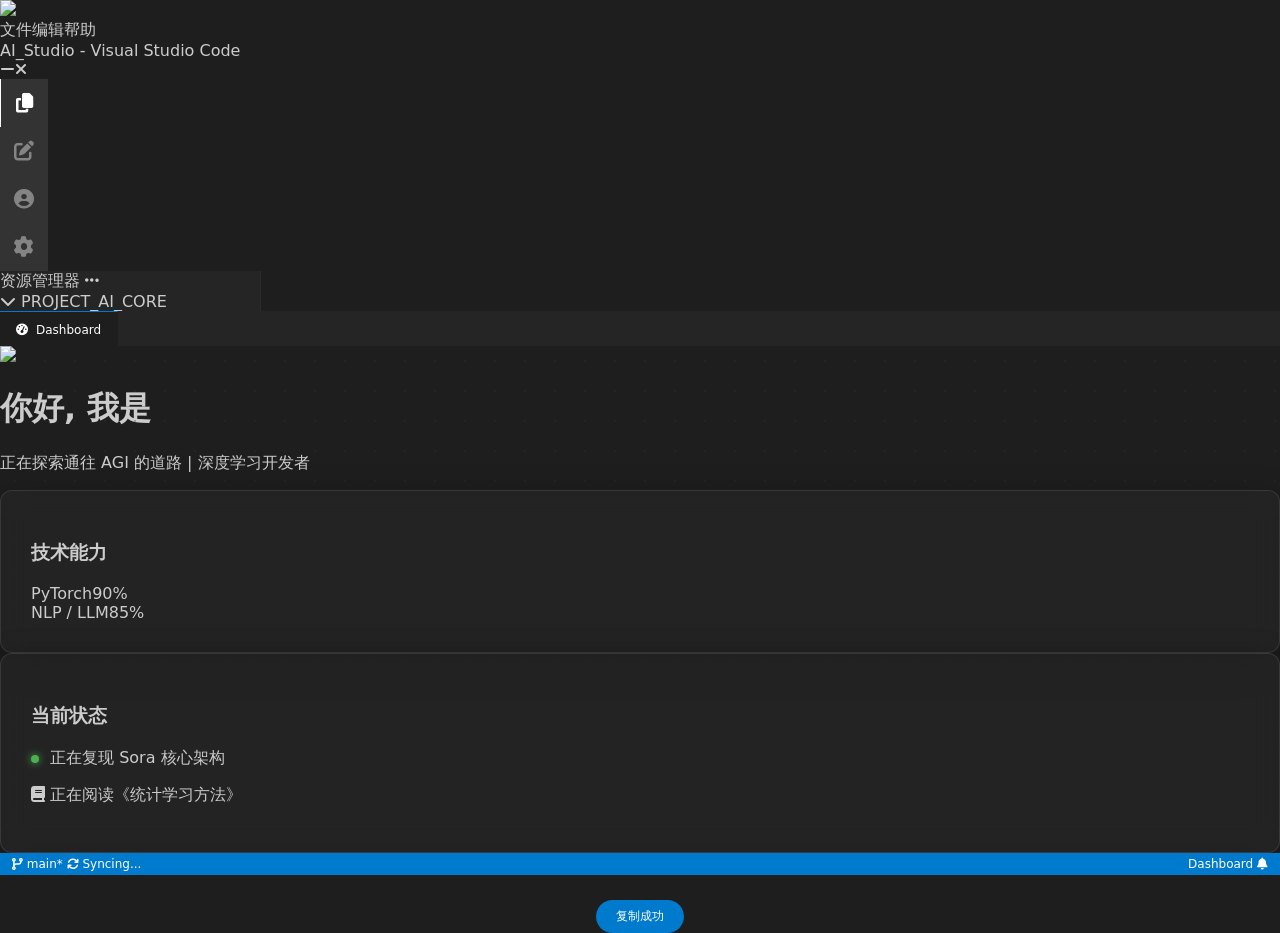
==== index.html @ 3817fd71 "fix: pin marked@4.3.0 + add .nojekyll, resolve e.replace error" ====
﻿<!DOCTYPE html>
<html lang="zh-CN">

<head>
    <meta charset="UTF-8">
    <meta name="viewport" content="width=device-width, initial-scale=1.0">
    <title>Visual Studio Code - AI Portfolio</title>
    <script src="https://cdn.tailwindcss.com"></script>
    <link rel="stylesheet" href="https://cdnjs.cloudflare.com/ajax/libs/font-awesome/6.4.0/css/all.min.css">
    <style>
        :root {
            --vscode-bg: #1e1e1e;
            --vscode-sidebar: #252526;
            --vscode-activitybar: #333333;
            --vscode-accent: #007acc;
            --vscode-text: #cccccc;
            --vscode-border: #2b2b2b;
            --card-bg: rgba(37, 37, 38, 0.7);
        }

        body {
            background-color: var(--vscode-bg);
            color: var(--vscode-text);
            font-family: 'Segoe UI', system-ui, -apple-system, sans-serif;
            height: 100vh;
            margin: 0;
            overflow: hidden;
            display: flex;
            flex-direction: column;
            user-select: none;
        }

        /* 背景装饰 */
        .bg-grid {
            position: absolute;
            inset: 0;
            background-image: radial-gradient(#333 1px, transparent 1px);
            background-size: 30px 30px;
            opacity: 0.3;
            pointer-events: none;
        }

        /* 活动栏 */
        .activity-bar {
            background-color: var(--vscode-activitybar);
            width: 48px;
            display: flex;
            flex-direction: column;
            align-items: center;
            z-index: 50;
        }

        .activity-icon {
            font-size: 20px;
            color: rgba(255, 255, 255, 0.4);
            cursor: pointer;
            transition: all 0.2s;
            width: 100%;
            height: 48px;
            display: flex;
            align-items: center;
            justify-content: center;
        }

        .activity-icon:hover {
            color: rgba(255, 255, 255, 0.9);
        }

        .activity-icon.active {
            color: white;
            border-left: 2px solid white;
        }

        /* 侧边栏 */
        .sidebar {
            background-color: var(--vscode-sidebar);
            width: 260px;
            display: flex;
            flex-direction: column;
            border-right: 1px solid var(--vscode-border);
            z-index: 40;
        }

        .sidebar-item {
            padding: 4px 12px;
            display: flex;
            align-items: center;
            gap: 6px;
            cursor: pointer;
            font-size: 13px;
            color: #cccccc;
        }

        .sidebar-item:hover {
            background-color: #2a2d2e;
        }

        /* 编辑器 */
        .editor-container {
            flex: 1;
            display: flex;
            flex-direction: column;
            background-color: var(--vscode-bg);
            position: relative;
        }

        .tab-bar {
            background-color: var(--vscode-sidebar);
            height: 35px;
            display: flex;
        }

        .tab {
            background-color: #2d2d2d;
            padding: 0 16px;
            display: flex;
            align-items: center;
            gap: 8px;
            font-size: 12px;
            border-right: 1px solid #1e1e1e;
            cursor: pointer;
            color: #969696;
            height: 100%;
        }

        .tab.active {
            background-color: var(--vscode-bg);
            color: white;
            border-top: 1px solid var(--vscode-accent);
        }

        .view-content {
            flex: 1;
            overflow-y: auto;
            display: none;
            position: relative;
        }

        .view-content.active {
            display: block;
        }

        /* 高级名片卡片样式 */
        .glass-card {
            background: var(--card-bg);
            backdrop-filter: blur(12px);
            border: 1px solid rgba(255, 255, 255, 0.1);
            border-radius: 12px;
            padding: 30px;
            box-shadow: 0 8px 32px rgba(0, 0, 0, 0.3);
            transition: transform 0.3s cubic-bezier(0.34, 1.56, 0.64, 1);
        }

        .social-tile {
            background: rgba(255, 255, 255, 0.03);
            border: 1px solid rgba(255, 255, 255, 0.05);
            border-radius: 10px;
            padding: 20px;
            display: flex;
            flex-direction: column;
            gap: 12px;
            transition: all 0.3s;
            cursor: pointer;
            position: relative;
            overflow: hidden;
        }

        .social-tile:hover {
            background: rgba(255, 255, 255, 0.07);
            border-color: var(--vscode-accent);
            transform: translateY(-5px);
            box-shadow: 0 10px 20px rgba(0, 0, 0, 0.2);
        }

        .social-tile::after {
            content: "";
            position: absolute;
            top: 0;
            left: -100%;
            width: 100%;
            height: 100%;
            background: linear-gradient(90deg, transparent, rgba(255, 255, 255, 0.05), transparent);
            transition: 0.5s;
        }

        .social-tile:hover::after {
            left: 100%;
        }

        /* 状态指示器 */
        .status-dot {
            width: 8px;
            height: 8px;
            background: #4caf50;
            border-radius: 50%;
            display: inline-block;
            box-shadow: 0 0 8px #4caf50;
            margin-right: 6px;
        }

        /* 成功提示 */
        .copy-toast {
            position: absolute;
            bottom: 20px;
            left: 50%;
            transform: translateX(-50%) translateY(100px);
            background: var(--vscode-accent);
            color: white;
            padding: 8px 20px;
            border-radius: 20px;
            font-size: 12px;
            transition: transform 0.3s cubic-bezier(0.18, 0.89, 0.32, 1.28);
            z-index: 1000;
        }

        .copy-toast.show {
            transform: translateX(-50%) translateY(0);
        }

        /* 代码行号 */
        .line {
            display: flex;
            line-height: 1.6;
            font-family: 'Consolas', monospace;
            font-size: 14px;
        }

        .line-num {
            color: #858585;
            min-width: 40px;
            text-align: right;
            margin-right: 20px;
        }

        .status-bar {
            background-color: var(--vscode-accent);
            height: 22px;
            display: flex;
            justify-content: space-between;
            align-items: center;
            padding: 0 12px;
            font-size: 12px;
            color: white;
        }

        /* Markdown 样式 */
        .markdown-body {
            color: var(--vscode-text);
            font-family: -apple-system, BlinkMacSystemFont, "Segoe UI", Helvetica, Arial, sans-serif, "Apple Color Emoji", "Segoe UI Emoji";
            line-height: 1.6;
            font-size: 15px;
            padding-bottom: 50px;
        }

        .markdown-body h1 {
            font-size: 2em;
            font-weight: 600;
            color: #fff;
            margin-bottom: 24px;
            border-bottom: 1px solid #333;
            padding-bottom: 10px;
        }

        .markdown-body h2 {
            font-size: 1.5em;
            font-weight: 500;
            color: #fff;
            margin-top: 30px;
            margin-bottom: 16px;
            border-bottom: 1px solid #333;
            padding-bottom: 6px;
        }

        .markdown-body h3 {
            font-size: 1.25em;
            font-weight: 500;
            color: #fff;
            margin-top: 24px;
            margin-bottom: 16px;
        }

        .markdown-body p {
            margin-top: 0;
            margin-bottom: 16px;
        }

        .markdown-body a {
            color: #3794ff;
            text-decoration: none;
        }

        .markdown-body a:hover {
            text-decoration: underline;
        }

        .markdown-body pre {
            background-color: #1e1e1e !important;
            border: 1px solid #333;
            border-radius: 6px;
            padding: 16px;
            overflow: auto;
            margin-bottom: 16px;
        }

        .markdown-body code {
            font-family: 'Consolas', 'Courier New', monospace;
            font-size: 90%;
            background: rgba(255, 255, 255, 0.1);
            padding: 2px 5px;
            border-radius: 4px;
            color: #dcdcaa;
        }

        .markdown-body pre code {
            background: transparent;
            padding: 0;
            color: inherit;
        }

        .markdown-body blockquote {
            border-left: 4px solid var(--vscode-accent);
            padding: 0 1em;
            color: #8b949e;
            margin: 0 0 16px 0;
        }

        .markdown-body ul,
        .markdown-body ol {
            padding-left: 2em;
            margin-bottom: 16px;
        }

        .markdown-body li+li {
            margin-top: 4px;
        }

        .markdown-body img {
            max-width: 100%;
            box-sizing: border-box;
            border-radius: 6px;
            border: 1px solid #333;
        }

        .markdown-body hr {
            height: 1px;
            border: none;
            background-color: #333;
            margin: 24px 0;
        }

        /* 文章视图专属布局 */
        #view-article.active {
            display: flex;
            flex-direction: column;
            overflow: hidden;
        }

        .article-scroll-area {
            flex: 1;
            overflow-y: auto;
        }

        /* 面包屑导航栏 */
        .article-breadcrumb {
            background-color: var(--vscode-bg);
            border-bottom: 1px solid var(--vscode-border);
            padding: 5px 20px;
            font-size: 12px;
            color: #888;
            font-family: 'Consolas', monospace;
            display: flex;
            align-items: center;
            gap: 6px;
            flex-shrink: 0;
            flex-wrap: wrap;
        }

        .bc-dim {
            color: #555;
        }

        .bc-sep {
            color: #444;
        }

        .bc-file {
            color: #cccccc;
        }

        .bc-tags {
            display: flex;
            gap: 5px;
            margin-left: auto;
        }

        .bc-tag {
            background: rgba(0, 122, 204, 0.2);
            color: #5ba9e0;
            border: 1px solid rgba(0, 122, 204, 0.35);
            padding: 1px 7px;
            border-radius: 20px;
            font-size: 11px;
        }

        /* 博客侧边栏文章条目 */
        .blog-item {
            padding: 8px 12px 8px 16px;
            cursor: pointer;
            border-left: 2px solid transparent;
            transition: background 0.15s, border-color 0.15s;
        }

        .blog-item:hover {
            background-color: #2a2d2e;
        }

        .blog-item.active {
            background-color: rgba(0, 122, 204, 0.12);
            border-left-color: var(--vscode-accent);
        }

        .blog-item-inner {
            display: flex;
            align-items: flex-start;
            gap: 8px;
        }

        .blog-item-info {
            display: flex;
            flex-direction: column;
            gap: 3px;
            min-width: 0;
        }

        .blog-item-name {
            font-size: 13px;
            color: #cccccc;
            white-space: nowrap;
            overflow: hidden;
            text-overflow: ellipsis;
        }

        .blog-item.active .blog-item-name {
            color: #fff;
        }

        .blog-item-date {
            font-size: 11px;
            color: #555;
            font-family: 'Consolas', monospace;
        }

        /* 加载动效 */
        .article-loading {
            display: flex;
            align-items: center;
            justify-content: center;
            height: 60vh;
        }

        .loading-terminal {
            font-family: 'Consolas', monospace;
            font-size: 14px;
            color: #6a9955;
        }

        .loading-caret {
            color: var(--vscode-accent);
            margin-right: 8px;
        }

        .loading-cursor {
            display: inline-block;
            animation: blink 1s step-end infinite;
            color: var(--vscode-text);
            margin-left: 2px;
        }

        @keyframes blink {

            0%,
            100% {
                opacity: 1;
            }

            50% {
                opacity: 0;
            }
        }

        /* 错误状态 */
        .article-error {
            display: flex;
            flex-direction: column;
            align-items: center;
            justify-content: center;
            height: 60vh;
            color: #888;
            gap: 12px;
            font-family: 'Consolas', monospace;
            font-size: 13px;
        }

        /* 文章淡入动效 */
        .fade-in {
            animation: articleFadeIn 0.3s ease-out forwards;
        }

        @keyframes articleFadeIn {
            from {
                opacity: 0;
                transform: translateY(10px);
            }

            to {
                opacity: 1;
                transform: translateY(0);
            }
        }

        /* 侧边栏文章数量徽章 */
        .sidebar-badge {
            background: rgba(0, 122, 204, 0.5);
            color: #fff;
            font-size: 10px;
            padding: 1px 6px;
            border-radius: 10px;
            margin-left: auto;
        }

        /* markdown 表格样式 */
        .markdown-body table {
            border-collapse: collapse;
            width: 100%;
            margin-bottom: 16px;
        }

        .markdown-body th,
        .markdown-body td {
            border: 1px solid #383838;
            padding: 8px 12px;
            text-align: left;
        }

        .markdown-body th {
            background-color: #2d2d2d;
            color: #fff;
            font-weight: 500;
        }

        .markdown-body tr:nth-child(even) td {
            background-color: rgba(255, 255, 255, 0.02);
        }
    </style>
    <!-- 引入 Markdown 解析器和代码高亮 -->
    <script src="https://cdn.jsdelivr.net/npm/marked@4.3.0/marked.min.js"></script>
    <link rel="stylesheet" href="https://cdnjs.cloudflare.com/ajax/libs/highlight.js/11.8.0/styles/vs2015.min.css">
    <script src="https://cdnjs.cloudflare.com/ajax/libs/highlight.js/11.8.0/highlight.min.js"></script>

</head>

<body>

    <!-- 标题栏 -->
    <div class="h-8 bg-[#3c3c3c] flex justify-between items-center px-4 text-xs border-b border-[#2b2b2b] z-50">
        <div class="flex gap-4 items-center">
            <img src="https://upload.wikimedia.org/wikipedia/commons/9/9a/Visual_Studio_Code_1.35_icon.svg"
                class="w-4 h-4">
            <div class="flex gap-3 opacity-80">
                <span>文件</span><span>编辑</span><span>帮助</span>
            </div>
        </div>
        <div class="opacity-40">AI_Studio - Visual Studio Code</div>
        <div class="flex gap-4 opacity-70"><i class="fas fa-minus"></i><i class="fas fa-times"></i></div>
    </div>

    <div class="flex flex-1 overflow-hidden">
        <!-- 活动栏 -->
        <div class="activity-bar">
            <div onclick="switchModule('home')" id="btn-home" class="activity-icon active"><i class="fas fa-copy"></i>
            </div>
            <div onclick="switchModule('blog')" id="btn-blog" class="activity-icon"><i class="fas fa-edit"></i></div>
            <div class="mt-auto">
                <div onclick="switchModule('contact')" id="btn-contact" class="activity-icon"><i
                        class="fas fa-user-circle"></i></div>
                <div class="activity-icon opacity-30"><i class="fas fa-cog"></i></div>
            </div>
        </div>

        <!-- 侧边栏 -->
        <div class="sidebar">
            <div class="p-3 text-[11px] font-bold uppercase opacity-50 flex justify-between">
                <span id="sidebar-title">资源管理器</span>
                <i class="fas fa-ellipsis-h"></i>
            </div>
            <div class="px-2 py-1 flex items-center gap-1 bg-white/5 text-[11px] font-bold">
                <i class="fas fa-chevron-down text-[10px]"></i>
                <span id="project-name">PROJECT_AI_CORE</span>
            </div>
            <div id="sidebar-content" class="flex-1 overflow-y-auto pt-1"></div>
        </div>

        <!-- 编辑器区域 -->
        <div class="editor-container">
            <div class="tab-bar" id="tabs">
                <div class="tab active" id="current-tab">
                    <i class="fas fa-tachometer-alt text-blue-400"></i>
                    <span id="tab-name">Dashboard</span>
                </div>
            </div>

            <!-- 1. 仪表盘 -->
            <div id="view-dashboard" class="view-content active p-16">
                <div class="bg-grid"></div>
                <div class="max-w-4xl mx-auto relative">
                    <div class="flex items-center gap-8 mb-12">
                        <img src="https://api.dicebear.com/7.x/adventurer/svg?seed=Felix"
                            class="w-32 h-32 rounded-full border-2 border-white/10 p-1">
                        <div>
                            <h1 class="text-4xl font-bold text-white">你好, 我是 <span class="text-blue-500"
                                    id="typewriter"></span></h1>
                            <p class="text-gray-400 mt-2">正在探索通往 AGI 的道路 | 深度学习开发者</p>
                        </div>
                    </div>
                    <div class="grid grid-cols-2 gap-6">
                        <div class="glass-card">
                            <h3 class="text-xs font-bold opacity-50 uppercase mb-4">技术能力</h3>
                            <div class="space-y-4">
                                <div>
                                    <div class="flex justify-between text-xs mb-1"><span>PyTorch</span><span>90%</span>
                                    </div>
                                    <div class="h-1 bg-white/5">
                                        <div class="h-full bg-blue-500" style="width: 90%"></div>
                                    </div>
                                </div>
                                <div>
                                    <div class="flex justify-between text-xs mb-1"><span>NLP /
                                            LLM</span><span>85%</span></div>
                                    <div class="h-1 bg-white/5">
                                        <div class="h-full bg-blue-500" style="width: 85%"></div>
                                    </div>
                                </div>
                            </div>
                        </div>
                        <div class="glass-card">
                            <h3 class="text-xs font-bold opacity-50 uppercase mb-4">当前状态</h3>
                            <div class="text-sm space-y-2 text-gray-300">
                                <p><span class="status-dot"></span> 正在复现 Sora 核心架构</p>
                                <p><i class="fas fa-book mr-2"></i> 正在阅读《统计学习方法》</p>
                            </div>
                        </div>
                    </div>
                </div>
            </div>

            <!-- 2. 高级联系人名片渲染 -->
            <div id="view-contact" class="view-content p-12">
                <div class="bg-grid"></div>
                <div class="max-w-4xl mx-auto relative">
                    <div class="flex justify-between items-end mb-10">
                        <div>
                            <h2 class="text-3xl font-bold text-white mb-2">Connect with Me</h2>
                            <p class="text-gray-500 font-mono text-sm">Location: <span class="text-blue-400">Beijing,
                                    China</span> | UTC+8</p>
                        </div>
                        <div class="text-right font-mono text-xs opacity-40">
                            Version: 2.0.4-stable<br>
                            Last Updated: 2024-Q3
                        </div>
                    </div>

                    <div class="grid grid-cols-1 md:grid-cols-2 gap-4">
                        <!-- GitHub -->
                        <div class="social-tile" onclick="window.open('https://github.com')">
                            <div class="flex justify-between items-start">
                                <i class="fab fa-github text-3xl"></i>
                                <span class="text-[10px] bg-white/10 px-2 py-0.5 rounded uppercase">Public</span>
                            </div>
                            <div>
                                <div class="text-white font-bold">GitHub Repository</div>
                                <div class="text-gray-500 text-xs">查看我的开源项目与代码提交</div>
                            </div>
                        </div>

                        <!-- WeChat -->
                        <div class="social-tile" onclick="copyToClipboard('AI_Student_01', '微信 ID 已复制')">
                            <div class="flex justify-between items-start">
                                <i class="fab fa-weixin text-3xl text-green-500"></i>
                                <span
                                    class="text-[10px] bg-green-500/20 text-green-400 px-2 py-0.5 rounded uppercase">Personal</span>
                            </div>
                            <div>
                                <div class="text-white font-bold">WeChat / 微信</div>
                                <div class="text-gray-500 text-xs">AI_Student_01 (点击复制)</div>
                            </div>
                        </div>

                        <!-- Email -->
                        <div class="social-tile" onclick="copyToClipboard('work@ai-lab.com', '邮件地址已复制')">
                            <div class="flex justify-between items-start">
                                <i class="fas fa-envelope text-3xl text-red-400"></i>
                                <span
                                    class="text-[10px] bg-red-500/20 text-red-400 px-2 py-0.5 rounded uppercase">Work</span>
                            </div>
                            <div>
                                <div class="text-white font-bold">Email / 电子邮件</div>
                                <div class="text-gray-500 text-xs">work@ai-lab.com (点击发送)</div>
                            </div>
                        </div>

                        <!-- X / Twitter -->
                        <div class="social-tile" onclick="window.open('https://twitter.com')">
                            <div class="flex justify-between items-start">
                                <i class="fab fa-twitter text-3xl text-blue-400"></i>
                                <span
                                    class="text-[10px] bg-blue-400/20 text-blue-400 px-2 py-0.5 rounded uppercase">Social</span>
                            </div>
                            <div>
                                <div class="text-white font-bold">X / Twitter</div>
                                <div class="text-gray-500 text-xs">关注获取最新技术动态</div>
                            </div>
                        </div>
                    </div>

                    <!-- 装饰性的状态卡片 -->
                    <div class="mt-6 glass-card border-none bg-blue-500/5 flex items-center justify-between py-4">
                        <div class="flex items-center gap-4 px-2 text-xs">
                            <span class="opacity-50">API STATUS</span>
                            <span class="text-green-400 font-bold"><i class="fas fa-circle text-[8px] mr-1"></i>
                                OPERATIONAL</span>
                        </div>
                        <div class="flex items-center gap-4 px-2 text-xs">
                            <span class="opacity-50">AVAILABILITY</span>
                            <span class="text-orange-400 font-bold">HIRING / COLLAB</span>
                        </div>
                    </div>
                </div>
            </div>

            <div id="view-code" class="view-content code-area p-8"></div>

            <!-- 文章视图：面包屑 + 滚动阅读区 -->
            <div id="view-article" class="view-content">
                <div id="article-breadcrumb" class="article-breadcrumb" style="display:none;"></div>
                <div id="article-scroll-area" class="article-scroll-area">
                    <div id="article-content" class="p-16 max-w-4xl mx-auto"></div>
                </div>
            </div>

            <!-- 复制成功提示 -->
            <div id="copy-toast" class="copy-toast">复制成功</div>
        </div>
    </div>

    <!-- 底部状态栏 -->
    <div class="status-bar">
        <div class="flex gap-4 items-center h-full">
            <span class="hover:bg-black/10 px-2 cursor-pointer h-full flex items-center gap-1"><i
                    class="fas fa-code-branch text-[10px]"></i> main*</span>
            <span class="hover:bg-black/10 px-2 h-full flex items-center gap-2"><i
                    class="fas fa-sync fa-spin text-[10px]"></i> Syncing...</span>
        </div>
        <div class="flex gap-4 items-center h-full">
            <span id="status-reading-time" class="px-2 opacity-60"></span>
            <span id="status-mode" class="px-2">Dashboard</span>
            <span class="bg-[#1f8ad2] px-3 h-full flex items-center"><i class="fas fa-bell"></i></span>
        </div>
    </div>

    <script>
        // ── Marked.js 配置：使用 custom renderer 进行代码高亮 ──────────
        const renderer = new marked.Renderer();
        renderer.code = function (code, language) {
            const lang = hljs.getLanguage(language) ? language : 'plaintext';
            const highlighted = hljs.highlight(code, { language: lang }).value;
            return `<pre><code class="hljs language-${lang}">${highlighted}</code></pre>`;
        };
        marked.setOptions({ renderer, breaks: true });

        const data = {
            home: {
                project: 'PROJECT_AI_CORE',
                files: [
                    { name: 'Dashboard', icon: 'fas fa-tachometer-alt text-blue-400', type: 'dashboard' },
                    { name: 'README.md', icon: 'fas fa-info-circle text-blue-400', type: 'code' }
                ],
                content: { readme: `1| <span style="color:#6a9955"># 项目介绍</span>\n2| \n3| <span style="color:#569cd6">const</span> <span style="color:#dcdcaa">AI_Core</span> = () => {\n4| &nbsp;&nbsp;<span style="color:#c586c0">return</span> <span style="color:#ce9178">"Powerful Engine"</span>;\n5| }` }
            },
            contact: {
                project: 'CONTACT_CENTER',
                files: [
                    { name: 'Connect_Card', icon: 'fas fa-id-card text-orange-400', type: 'contact_view' },
                    { name: 'credentials.json', icon: 'fas fa-lock text-yellow-500', type: 'code' }
                ],
                content: { 'credentials.json': `1| {\n2| &nbsp;&nbsp;<span style="color:#ce9178">"status"</span>: <span style="color:#ce9178">"active"</span>,\n3| &nbsp;&nbsp;<span style="color:#ce9178">"open_to_work"</span>: <span style="color:#569cd6">true</span>\n4| }` }
            }
        };
        const BLOG_CONFIG = {
            githubUser: 'cc703',
            githubRepo: 'cc703.github.io',
        };
        function detectGitHubInfo() {
            const host = location.hostname;
            if (!host.endsWith('.github.io')) return null;
            const user = host.replace('.github.io', '');
            const parts = location.pathname.split('/').filter(Boolean);
            const repo = parts.length > 0 ? parts[0] : `${user}.github.io`;
            return { user, repo };
        }
        function parseFrontmatter(raw) {
            const match = raw.match(/^---\s*\n([\s\S]*?)\n---\s*\n/);
            if (!match) return { meta: {}, body: raw };
            const meta = {};
            match[1].split('\n').forEach(line => {
                const colonIdx = line.indexOf(':');
                if (colonIdx === -1) return;
                const key = line.slice(0, colonIdx).trim();
                const val = line.slice(colonIdx + 1).trim();
                if (val.startsWith('[') && val.endsWith(']')) {
                    meta[key] = val.slice(1, -1).split(',').map(v => v.trim()).filter(Boolean);
                } else {
                    meta[key] = val;
                }
            });
            return { meta, body: raw.slice(match[0].length) };
        }

        // ── 模块切换入口 ─────────────────────────────────────────────────
        async function switchModule(moduleId) {
            document.querySelectorAll('.activity-icon').forEach(el => el.classList.remove('active'));
            document.getElementById(`btn-${moduleId}`).classList.add('active');
            document.getElementById('article-breadcrumb').style.display = 'none';
            document.getElementById('status-reading-time').innerText = '';

            if (moduleId === 'blog') {
                await loadBlogModule();
                return;
            }
            const mod = data[moduleId];
            if (!mod) return;
            buildSidebar(mod.files, moduleId);
            render(mod.files[0], moduleId);
        }

        // ── 博客模块主入口：自动扫描，三级降级策略 ───────────────────────
        // 优先级: GitHub Contents API → manifest.json → 错误提示
        async function loadBlogModule() {
            document.getElementById('project-name').innerText = 'MY_ARTICLES';
            showArticleLoading('正在扫描 posts/ 目录...');

            // ▶ 策略 1: GitHub Contents API 自动扫描
            const autoInfo = detectGitHubInfo();
            const cfgInfo  = (BLOG_CONFIG.githubUser && BLOG_CONFIG.githubRepo)
                ? { user: BLOG_CONFIG.githubUser, repo: BLOG_CONFIG.githubRepo }
                : null;
            const ghInfo = autoInfo || cfgInfo;

            if (ghInfo) {
                const { user, repo } = ghInfo;
                try {
                    const apiUrl = `https://api.github.com/repos/${user}/${repo}/contents/posts`;
                    const res = await fetch(apiUrl, {
                        headers: { Accept: 'application/vnd.github.v3+json' }
                    });
                    if (res.ok) {
                        const files = await res.json();
                        const mdFiles = files
                            .filter(f => f.type === 'file' && f.name.endsWith('.md'))
                            .map(f => ({
                                name: f.name,
                                path: `posts/${f.name}`,
                                download_url: f.download_url,
                                date: '…',
                                tags: []
                            }));
                        if (mdFiles.length > 0) {
                            renderBlogSidebar(mdFiles, 'GitHub API');
                            // 并行拉取所有文章的 frontmatter，渐进更新侧边栏日期
                            prefetchFrontmatters(mdFiles);
                            return;
                        }
                    }
                } catch (e) { /* 降级 */ }
            }

            // ▶ 策略 2: 本地 manifest.json（Live Server 开发时使用）
            try {
                const res = await fetch('./posts/manifest.json');
                if (!res.ok) throw new Error();
                const manifest = await res.json();
                renderBlogSidebar(manifest, 'manifest.json');
            } catch (err) {
                showArticleError(
                    `无法自动扫描文章目录。<br>
                    <small style="line-height:2">
                      ① 如需本地预览，请安装 VS Code <b>Live Server</b> 插件并点击"Open with Live Server"。<br>
                      ② 如已部署到 GitHub Pages，请在 <code>BLOG_CONFIG</code> 中填写 <code>githubUser</code> 与 <code>githubRepo</code>。
                    </small>`
                );
            }
        }

        // ── 渲染侧边栏文章列表 ─────────────────────────────────────────────
        function renderBlogSidebar(articles, source) {
            const list = document.getElementById('sidebar-content');
            list.innerHTML = `
                <div class="px-3 py-2 flex justify-between items-center text-[11px] text-gray-500 border-b border-[#2b2b2b] mb-1">
                    <span>POSTS</span>
                    <span class="sidebar-badge" title="来源: ${source}">${articles.length}</span>
                </div>`;

            articles.forEach(article => {
                const item = document.createElement('div');
                item.className = 'blog-item';
                item.dataset.name = article.name;
                item.innerHTML = `
                    <div class="blog-item-inner">
                        <i class="fab fa-markdown text-blue-400 mt-0.5 shrink-0"></i>
                        <div class="blog-item-info">
                            <span class="blog-item-name">${article.name}</span>
                            <span class="blog-item-date" id="date-${article.name}">${article.date || '…'}</span>
                        </div>
                    </div>`;
                item.onclick = () => loadArticle(article, item);
                list.appendChild(item);
            });

            // 打开第一篇
            if (articles.length > 0) {
                const firstItem = list.querySelector('.blog-item');
                loadArticle(articles[0], firstItem);
            }
        }

        // ── 并行预取所有文章的 frontmatter，渐进更新侧边栏日期 ────────────
        async function prefetchFrontmatters(articles) {
            await Promise.allSettled(articles.map(async article => {
                try {
                    const res = await fetch(article.download_url || article.path);
                    if (!res.ok) return;
                    const raw = await res.text();
                    const { meta } = parseFrontmatter(raw);
                    if (meta.date) {
                        // 更新 article 对象
                        article.date = meta.date;
                        article.tags = meta.tags || [];
                        // 更新侧边栏 DOM
                        const el = document.getElementById(`date-${article.name}`);
                        if (el) el.textContent = meta.date;
                    }
                } catch (e) { /* 忽略单篇失败 */ }
            }));
        }

        // ── 加载并渲染某篇 Markdown 文章 ─────────────────────────────────
        async function loadArticle(article, itemEl) {
            document.querySelectorAll('.blog-item').forEach(el => el.classList.remove('active'));
            if (itemEl) itemEl.classList.add('active');

            document.getElementById('tab-name').innerText = article.name;
            document.getElementById('status-mode').innerText = article.name;
            document.getElementById('status-reading-time').innerText = '';
            showArticleLoading(`正在打开 ${article.name}...`);

            try {
                const res = await fetch(article.download_url || article.path);
                if (!res.ok) throw new Error(`HTTP ${res.status}`);
                const raw = await res.text();

                // 解析 frontmatter，分离元信息和正文
                const { meta, body } = parseFrontmatter(raw);
                const tags   = meta.tags  || article.tags  || [];
                const date   = meta.date  || article.date  || '';

                // 更新面包屑（含标签）
                const breadcrumb = document.getElementById('article-breadcrumb');
                breadcrumb.style.display = 'flex';
                const tagsHtml = tags.map(t => `<span class="bc-tag">${t}</span>`).join('');
                breadcrumb.innerHTML = `
                    <span class="bc-dim">POSTS</span>
                    <span class="bc-sep">›</span>
                    <span class="bc-file"><i class="fab fa-markdown mr-1 text-blue-400"></i>${article.name}</span>
                    ${date ? `<span class="bc-dim bc-sep">${date}</span>` : ''}
                    <span class="bc-tags">${tagsHtml}</span>`;

                document.querySelectorAll('.view-content').forEach(v => v.classList.remove('active'));
                document.getElementById('view-article').classList.add('active');

                const contentEl = document.getElementById('article-content');
                contentEl.innerHTML = `<div class="markdown-body fade-in">${marked.parse(body)}</div>`;
                contentEl.querySelectorAll('pre code').forEach(el => hljs.highlightElement(el));
                document.getElementById('article-scroll-area').scrollTop = 0;

                // 估算阅读时间
                const wordCount = body.replace(/```[\s\S]*?```/g, '').trim().split(/\s+/).length;
                const mins = Math.max(1, Math.ceil(wordCount / 200));
                document.getElementById('status-reading-time').innerText = `阅读约 ${mins} 分钟`;

            } catch (err) {
                showArticleError(`无法加载 "${article.path}"<br><small>${err.message}</small>`);
            }
        }

        // ── 加载中 / 错误占位 ──────────────────────────────────────────────
        function showArticleLoading(msg) {
            document.querySelectorAll('.view-content').forEach(v => v.classList.remove('active'));
            document.getElementById('view-article').classList.add('active');
            document.getElementById('article-content').innerHTML = `
                <div class="article-loading">
                    <div class="loading-terminal">
                        <span class="loading-caret">›</span>
                        <span class="loading-text">${msg}</span>
                        <span class="loading-cursor">_</span>
                    </div>
                </div>`;
        }

        function showArticleError(msg) {
            document.getElementById('article-content').innerHTML = `
                <div class="article-error">
                    <i class="fas fa-exclamation-triangle text-yellow-500 text-2xl"></i>
                    <p>${msg}</p>
                </div>`;
        }

        // ── 非博客模块通用侧边栏 ──────────────────────────────────────────
        function buildSidebar(files, moduleId) {
            document.getElementById('project-name').innerText = data[moduleId].project;
            const list = document.getElementById('sidebar-content');
            list.innerHTML = '';
            files.forEach(f => {
                const item = document.createElement('div');
                item.className = 'sidebar-item ml-4';
                item.innerHTML = `<i class="${f.icon}"></i> ${f.name}`;
                item.onclick = () => render(f, moduleId);
                list.appendChild(item);
            });
        }

        // ── 非博客模块的静态视图渲染 ──────────────────────────────────────
        function render(file, mid) {
            document.getElementById('tab-name').innerText = file.name;
            document.getElementById('status-mode').innerText = file.name;
            document.querySelectorAll('.view-content').forEach(v => v.classList.remove('active'));

            if (file.type === 'dashboard') {
                document.getElementById('view-dashboard').classList.add('active');
            } else if (file.type === 'contact_view') {
                document.getElementById('view-contact').classList.add('active');
            } else if (file.type === 'code') {
                document.getElementById('view-code').classList.add('active');
                const raw = data[mid].content[file.name]
                    || data[mid].content['readme']
                    || data[mid].content['credentials.json'];
                document.getElementById('view-code').innerHTML = raw.split('\n').map(l => {
                    const [n, ...r] = l.split('|');
                    return `<div class="line"><span class="line-num">${n}</span><span>${r.join('|')}</span></div>`;
                }).join('');
            } else {
                document.getElementById('view-article').classList.add('active');
                const rawMd = data[mid].content[file.name] || '# 内容为空';
                document.getElementById('article-content').innerHTML = `<div class="markdown-body fade-in">${marked.parse(rawMd)}</div>`;
            }
        }

        // ── 复制到剪贴板 ──────────────────────────────────────────────────
        function copyToClipboard(text, msg) {
            navigator.clipboard.writeText(text).catch(() => {
                const el = document.createElement('textarea');
                el.value = text;
                document.body.appendChild(el);
                el.select();
                document.execCommand('copy');
                document.body.removeChild(el);
            });
            const toast = document.getElementById('copy-toast');
            toast.innerText = msg;
            toast.classList.add('show');
            setTimeout(() => toast.classList.remove('show'), 2000);
        }

        // ── 打字机动效 ────────────────────────────────────────────────────
        const text = "AI_STUDENT";
        let idx = 0;
        function typing() {
            if (idx < text.length) {
                document.getElementById("typewriter").innerHTML += text.charAt(idx);
                idx++;
                setTimeout(typing, 150);
            }
        }

        window.onload = () => { switchModule('home'); typing(); };
    </script>
</body>

</html>
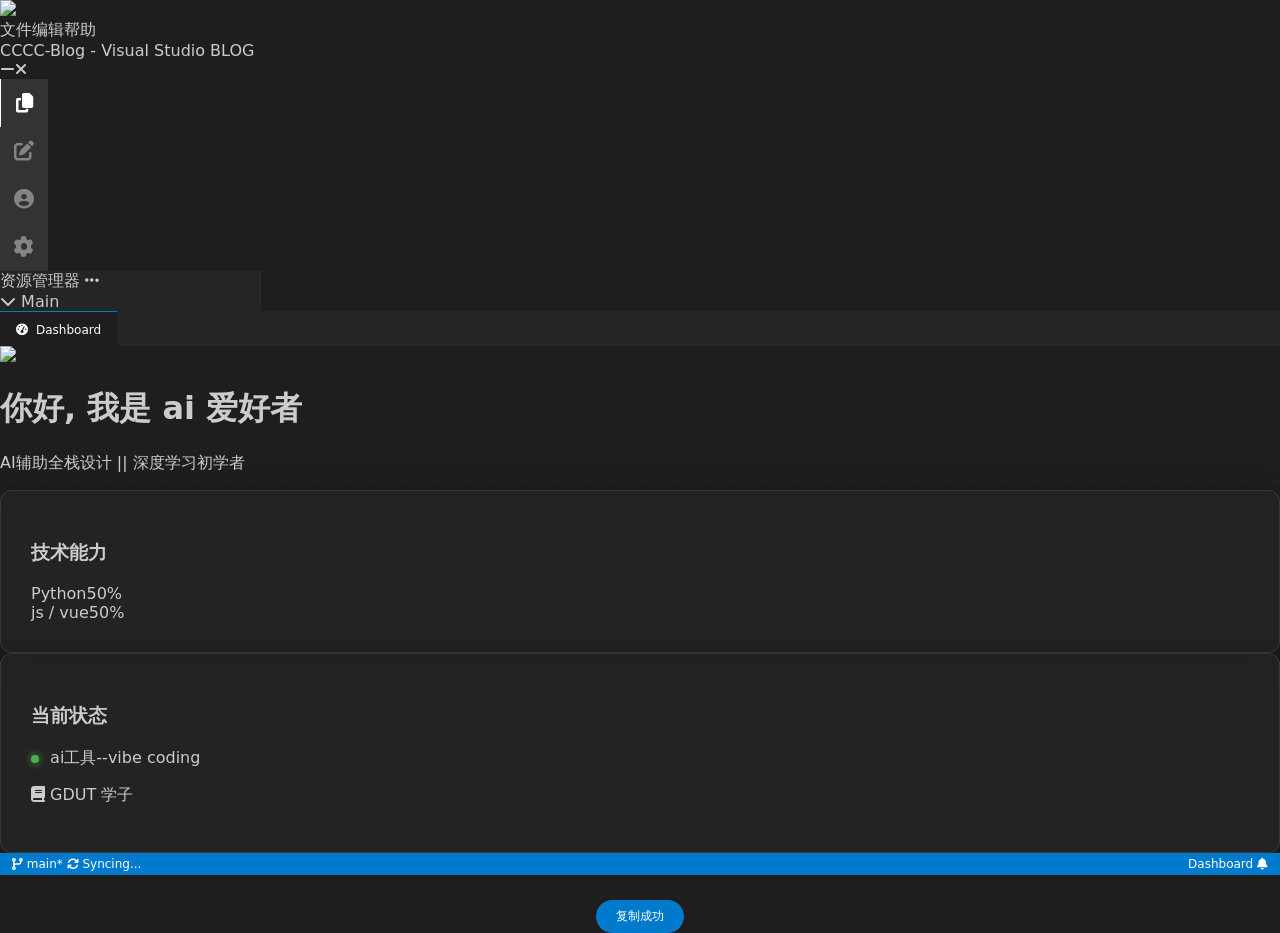
==== commit 457814ff: "update:一些参数" ====
--- a/index.html
+++ b/index.html
@@ -4,555 +4,10 @@
 <head>
     <meta charset="UTF-8">
     <meta name="viewport" content="width=device-width, initial-scale=1.0">
-    <title>Visual Studio Code - AI Portfolio</title>
+    <title>CCCC-Blog</title>
     <script src="https://cdn.tailwindcss.com"></script>
     <link rel="stylesheet" href="https://cdnjs.cloudflare.com/ajax/libs/font-awesome/6.4.0/css/all.min.css">
-    <style>
-        :root {
-            --vscode-bg: #1e1e1e;
-            --vscode-sidebar: #252526;
-            --vscode-activitybar: #333333;
-            --vscode-accent: #007acc;
-            --vscode-text: #cccccc;
-            --vscode-border: #2b2b2b;
-            --card-bg: rgba(37, 37, 38, 0.7);
-        }
-
-        body {
-            background-color: var(--vscode-bg);
-            color: var(--vscode-text);
-            font-family: 'Segoe UI', system-ui, -apple-system, sans-serif;
-            height: 100vh;
-            margin: 0;
-            overflow: hidden;
-            display: flex;
-            flex-direction: column;
-            user-select: none;
-        }
-
-        /* 背景装饰 */
-        .bg-grid {
-            position: absolute;
-            inset: 0;
-            background-image: radial-gradient(#333 1px, transparent 1px);
-            background-size: 30px 30px;
-            opacity: 0.3;
-            pointer-events: none;
-        }
-
-        /* 活动栏 */
-        .activity-bar {
-            background-color: var(--vscode-activitybar);
-            width: 48px;
-            display: flex;
-            flex-direction: column;
-            align-items: center;
-            z-index: 50;
-        }
-
-        .activity-icon {
-            font-size: 20px;
-            color: rgba(255, 255, 255, 0.4);
-            cursor: pointer;
-            transition: all 0.2s;
-            width: 100%;
-            height: 48px;
-            display: flex;
-            align-items: center;
-            justify-content: center;
-        }
-
-        .activity-icon:hover {
-            color: rgba(255, 255, 255, 0.9);
-        }
-
-        .activity-icon.active {
-            color: white;
-            border-left: 2px solid white;
-        }
-
-        /* 侧边栏 */
-        .sidebar {
-            background-color: var(--vscode-sidebar);
-            width: 260px;
-            display: flex;
-            flex-direction: column;
-            border-right: 1px solid var(--vscode-border);
-            z-index: 40;
-        }
-
-        .sidebar-item {
-            padding: 4px 12px;
-            display: flex;
-            align-items: center;
-            gap: 6px;
-            cursor: pointer;
-            font-size: 13px;
-            color: #cccccc;
-        }
-
-        .sidebar-item:hover {
-            background-color: #2a2d2e;
-        }
-
-        /* 编辑器 */
-        .editor-container {
-            flex: 1;
-            display: flex;
-            flex-direction: column;
-            background-color: var(--vscode-bg);
-            position: relative;
-        }
-
-        .tab-bar {
-            background-color: var(--vscode-sidebar);
-            height: 35px;
-            display: flex;
-        }
-
-        .tab {
-            background-color: #2d2d2d;
-            padding: 0 16px;
-            display: flex;
-            align-items: center;
-            gap: 8px;
-            font-size: 12px;
-            border-right: 1px solid #1e1e1e;
-            cursor: pointer;
-            color: #969696;
-            height: 100%;
-        }
-
-        .tab.active {
-            background-color: var(--vscode-bg);
-            color: white;
-            border-top: 1px solid var(--vscode-accent);
-        }
-
-        .view-content {
-            flex: 1;
-            overflow-y: auto;
-            display: none;
-            position: relative;
-        }
-
-        .view-content.active {
-            display: block;
-        }
-
-        /* 高级名片卡片样式 */
-        .glass-card {
-            background: var(--card-bg);
-            backdrop-filter: blur(12px);
-            border: 1px solid rgba(255, 255, 255, 0.1);
-            border-radius: 12px;
-            padding: 30px;
-            box-shadow: 0 8px 32px rgba(0, 0, 0, 0.3);
-            transition: transform 0.3s cubic-bezier(0.34, 1.56, 0.64, 1);
-        }
-
-        .social-tile {
-            background: rgba(255, 255, 255, 0.03);
-            border: 1px solid rgba(255, 255, 255, 0.05);
-            border-radius: 10px;
-            padding: 20px;
-            display: flex;
-            flex-direction: column;
-            gap: 12px;
-            transition: all 0.3s;
-            cursor: pointer;
-            position: relative;
-            overflow: hidden;
-        }
-
-        .social-tile:hover {
-            background: rgba(255, 255, 255, 0.07);
-            border-color: var(--vscode-accent);
-            transform: translateY(-5px);
-            box-shadow: 0 10px 20px rgba(0, 0, 0, 0.2);
-        }
-
-        .social-tile::after {
-            content: "";
-            position: absolute;
-            top: 0;
-            left: -100%;
-            width: 100%;
-            height: 100%;
-            background: linear-gradient(90deg, transparent, rgba(255, 255, 255, 0.05), transparent);
-            transition: 0.5s;
-        }
-
-        .social-tile:hover::after {
-            left: 100%;
-        }
-
-        /* 状态指示器 */
-        .status-dot {
-            width: 8px;
-            height: 8px;
-            background: #4caf50;
-            border-radius: 50%;
-            display: inline-block;
-            box-shadow: 0 0 8px #4caf50;
-            margin-right: 6px;
-        }
-
-        /* 成功提示 */
-        .copy-toast {
-            position: absolute;
-            bottom: 20px;
-            left: 50%;
-            transform: translateX(-50%) translateY(100px);
-            background: var(--vscode-accent);
-            color: white;
-            padding: 8px 20px;
-            border-radius: 20px;
-            font-size: 12px;
-            transition: transform 0.3s cubic-bezier(0.18, 0.89, 0.32, 1.28);
-            z-index: 1000;
-        }
-
-        .copy-toast.show {
-            transform: translateX(-50%) translateY(0);
-        }
-
-        /* 代码行号 */
-        .line {
-            display: flex;
-            line-height: 1.6;
-            font-family: 'Consolas', monospace;
-            font-size: 14px;
-        }
-
-        .line-num {
-            color: #858585;
-            min-width: 40px;
-            text-align: right;
-            margin-right: 20px;
-        }
-
-        .status-bar {
-            background-color: var(--vscode-accent);
-            height: 22px;
-            display: flex;
-            justify-content: space-between;
-            align-items: center;
-            padding: 0 12px;
-            font-size: 12px;
-            color: white;
-        }
-
-        /* Markdown 样式 */
-        .markdown-body {
-            color: var(--vscode-text);
-            font-family: -apple-system, BlinkMacSystemFont, "Segoe UI", Helvetica, Arial, sans-serif, "Apple Color Emoji", "Segoe UI Emoji";
-            line-height: 1.6;
-            font-size: 15px;
-            padding-bottom: 50px;
-        }
-
-        .markdown-body h1 {
-            font-size: 2em;
-            font-weight: 600;
-            color: #fff;
-            margin-bottom: 24px;
-            border-bottom: 1px solid #333;
-            padding-bottom: 10px;
-        }
-
-        .markdown-body h2 {
-            font-size: 1.5em;
-            font-weight: 500;
-            color: #fff;
-            margin-top: 30px;
-            margin-bottom: 16px;
-            border-bottom: 1px solid #333;
-            padding-bottom: 6px;
-        }
-
-        .markdown-body h3 {
-            font-size: 1.25em;
-            font-weight: 500;
-            color: #fff;
-            margin-top: 24px;
-            margin-bottom: 16px;
-        }
-
-        .markdown-body p {
-            margin-top: 0;
-            margin-bottom: 16px;
-        }
-
-        .markdown-body a {
-            color: #3794ff;
-            text-decoration: none;
-        }
-
-        .markdown-body a:hover {
-            text-decoration: underline;
-        }
-
-        .markdown-body pre {
-            background-color: #1e1e1e !important;
-            border: 1px solid #333;
-            border-radius: 6px;
-            padding: 16px;
-            overflow: auto;
-            margin-bottom: 16px;
-        }
-
-        .markdown-body code {
-            font-family: 'Consolas', 'Courier New', monospace;
-            font-size: 90%;
-            background: rgba(255, 255, 255, 0.1);
-            padding: 2px 5px;
-            border-radius: 4px;
-            color: #dcdcaa;
-        }
-
-        .markdown-body pre code {
-            background: transparent;
-            padding: 0;
-            color: inherit;
-        }
-
-        .markdown-body blockquote {
-            border-left: 4px solid var(--vscode-accent);
-            padding: 0 1em;
-            color: #8b949e;
-            margin: 0 0 16px 0;
-        }
-
-        .markdown-body ul,
-        .markdown-body ol {
-            padding-left: 2em;
-            margin-bottom: 16px;
-        }
-
-        .markdown-body li+li {
-            margin-top: 4px;
-        }
-
-        .markdown-body img {
-            max-width: 100%;
-            box-sizing: border-box;
-            border-radius: 6px;
-            border: 1px solid #333;
-        }
-
-        .markdown-body hr {
-            height: 1px;
-            border: none;
-            background-color: #333;
-            margin: 24px 0;
-        }
-
-        /* 文章视图专属布局 */
-        #view-article.active {
-            display: flex;
-            flex-direction: column;
-            overflow: hidden;
-        }
-
-        .article-scroll-area {
-            flex: 1;
-            overflow-y: auto;
-        }
-
-        /* 面包屑导航栏 */
-        .article-breadcrumb {
-            background-color: var(--vscode-bg);
-            border-bottom: 1px solid var(--vscode-border);
-            padding: 5px 20px;
-            font-size: 12px;
-            color: #888;
-            font-family: 'Consolas', monospace;
-            display: flex;
-            align-items: center;
-            gap: 6px;
-            flex-shrink: 0;
-            flex-wrap: wrap;
-        }
-
-        .bc-dim {
-            color: #555;
-        }
-
-        .bc-sep {
-            color: #444;
-        }
-
-        .bc-file {
-            color: #cccccc;
-        }
-
-        .bc-tags {
-            display: flex;
-            gap: 5px;
-            margin-left: auto;
-        }
-
-        .bc-tag {
-            background: rgba(0, 122, 204, 0.2);
-            color: #5ba9e0;
-            border: 1px solid rgba(0, 122, 204, 0.35);
-            padding: 1px 7px;
-            border-radius: 20px;
-            font-size: 11px;
-        }
-
-        /* 博客侧边栏文章条目 */
-        .blog-item {
-            padding: 8px 12px 8px 16px;
-            cursor: pointer;
-            border-left: 2px solid transparent;
-            transition: background 0.15s, border-color 0.15s;
-        }
-
-        .blog-item:hover {
-            background-color: #2a2d2e;
-        }
-
-        .blog-item.active {
-            background-color: rgba(0, 122, 204, 0.12);
-            border-left-color: var(--vscode-accent);
-        }
-
-        .blog-item-inner {
-            display: flex;
-            align-items: flex-start;
-            gap: 8px;
-        }
-
-        .blog-item-info {
-            display: flex;
-            flex-direction: column;
-            gap: 3px;
-            min-width: 0;
-        }
-
-        .blog-item-name {
-            font-size: 13px;
-            color: #cccccc;
-            white-space: nowrap;
-            overflow: hidden;
-            text-overflow: ellipsis;
-        }
-
-        .blog-item.active .blog-item-name {
-            color: #fff;
-        }
-
-        .blog-item-date {
-            font-size: 11px;
-            color: #555;
-            font-family: 'Consolas', monospace;
-        }
-
-        /* 加载动效 */
-        .article-loading {
-            display: flex;
-            align-items: center;
-            justify-content: center;
-            height: 60vh;
-        }
-
-        .loading-terminal {
-            font-family: 'Consolas', monospace;
-            font-size: 14px;
-            color: #6a9955;
-        }
-
-        .loading-caret {
-            color: var(--vscode-accent);
-            margin-right: 8px;
-        }
-
-        .loading-cursor {
-            display: inline-block;
-            animation: blink 1s step-end infinite;
-            color: var(--vscode-text);
-            margin-left: 2px;
-        }
-
-        @keyframes blink {
-
-            0%,
-            100% {
-                opacity: 1;
-            }
-
-            50% {
-                opacity: 0;
-            }
-        }
-
-        /* 错误状态 */
-        .article-error {
-            display: flex;
-            flex-direction: column;
-            align-items: center;
-            justify-content: center;
-            height: 60vh;
-            color: #888;
-            gap: 12px;
-            font-family: 'Consolas', monospace;
-            font-size: 13px;
-        }
-
-        /* 文章淡入动效 */
-        .fade-in {
-            animation: articleFadeIn 0.3s ease-out forwards;
-        }
-
-        @keyframes articleFadeIn {
-            from {
-                opacity: 0;
-                transform: translateY(10px);
-            }
-
-            to {
-                opacity: 1;
-                transform: translateY(0);
-            }
-        }
-
-        /* 侧边栏文章数量徽章 */
-        .sidebar-badge {
-            background: rgba(0, 122, 204, 0.5);
-            color: #fff;
-            font-size: 10px;
-            padding: 1px 6px;
-            border-radius: 10px;
-            margin-left: auto;
-        }
-
-        /* markdown 表格样式 */
-        .markdown-body table {
-            border-collapse: collapse;
-            width: 100%;
-            margin-bottom: 16px;
-        }
-
-        .markdown-body th,
-        .markdown-body td {
-            border: 1px solid #383838;
-            padding: 8px 12px;
-            text-align: left;
-        }
-
-        .markdown-body th {
-            background-color: #2d2d2d;
-            color: #fff;
-            font-weight: 500;
-        }
-
-        .markdown-body tr:nth-child(even) td {
-            background-color: rgba(255, 255, 255, 0.02);
-        }
-    </style>
-    <!-- 引入 Markdown 解析器和代码高亮 -->
+    <link rel="stylesheet" href="css/style.css">
     <script src="https://cdn.jsdelivr.net/npm/marked@4.3.0/marked.min.js"></script>
     <link rel="stylesheet" href="https://cdnjs.cloudflare.com/ajax/libs/highlight.js/11.8.0/styles/vs2015.min.css">
     <script src="https://cdnjs.cloudflare.com/ajax/libs/highlight.js/11.8.0/highlight.min.js"></script>
@@ -560,8 +15,6 @@
 </head>
 
 <body>
-
-    <!-- 标题栏 -->
     <div class="h-8 bg-[#3c3c3c] flex justify-between items-center px-4 text-xs border-b border-[#2b2b2b] z-50">
         <div class="flex gap-4 items-center">
             <img src="https://upload.wikimedia.org/wikipedia/commons/9/9a/Visual_Studio_Code_1.35_icon.svg"
@@ -570,7 +23,7 @@
                 <span>文件</span><span>编辑</span><span>帮助</span>
             </div>
         </div>
-        <div class="opacity-40">AI_Studio - Visual Studio Code</div>
+        <div class="opacity-40">CCCC-Blog - Visual Studio BLOG</div>
         <div class="flex gap-4 opacity-70"><i class="fas fa-minus"></i><i class="fas fa-times"></i></div>
     </div>
 
@@ -586,7 +39,6 @@
                 <div class="activity-icon opacity-30"><i class="fas fa-cog"></i></div>
             </div>
         </div>
-
         <!-- 侧边栏 -->
         <div class="sidebar">
             <div class="p-3 text-[11px] font-bold uppercase opacity-50 flex justify-between">
@@ -595,7 +47,7 @@
             </div>
             <div class="px-2 py-1 flex items-center gap-1 bg-white/5 text-[11px] font-bold">
                 <i class="fas fa-chevron-down text-[10px]"></i>
-                <span id="project-name">PROJECT_AI_CORE</span>
+                <span id="project-name">Main</span>
             </div>
             <div id="sidebar-content" class="flex-1 overflow-y-auto pt-1"></div>
         </div>
@@ -608,7 +60,6 @@
                     <span id="tab-name">Dashboard</span>
                 </div>
             </div>
-
             <!-- 1. 仪表盘 -->
             <div id="view-dashboard" class="view-content active p-16">
                 <div class="bg-grid"></div>
@@ -617,9 +68,11 @@
                         <img src="https://api.dicebear.com/7.x/adventurer/svg?seed=Felix"
                             class="w-32 h-32 rounded-full border-2 border-white/10 p-1">
                         <div>
-                            <h1 class="text-4xl font-bold text-white">你好, 我是 <span class="text-blue-500"
-                                    id="typewriter"></span></h1>
-                            <p class="text-gray-400 mt-2">正在探索通往 AGI 的道路 | 深度学习开发者</p>
+                            <h1 class="text-4xl font-bold text-white">你好, 我是 
+                                <span class="text-blue-500"
+                                    id="typewriter"> ai 爱好者</span>
+                            </h1>
+                            <p class="text-gray-400 mt-2">AI辅助全栈设计 || 深度学习初学者 </p>
                         </div>
                     </div>
                     <div class="grid grid-cols-2 gap-6">
@@ -627,15 +80,15 @@
                             <h3 class="text-xs font-bold opacity-50 uppercase mb-4">技术能力</h3>
                             <div class="space-y-4">
                                 <div>
-                                    <div class="flex justify-between text-xs mb-1"><span>PyTorch</span><span>90%</span>
+                                    <div class="flex justify-between text-xs mb-1"><span>Python</span><span>50%</span>
                                     </div>
                                     <div class="h-1 bg-white/5">
                                         <div class="h-full bg-blue-500" style="width: 90%"></div>
                                     </div>
                                 </div>
                                 <div>
-                                    <div class="flex justify-between text-xs mb-1"><span>NLP /
-                                            LLM</span><span>85%</span></div>
+                                    <div class="flex justify-between text-xs mb-1"><span>js /
+                                            vue</span><span>50%</span></div>
                                     <div class="h-1 bg-white/5">
                                         <div class="h-full bg-blue-500" style="width: 85%"></div>
                                     </div>
@@ -645,8 +98,8 @@
                         <div class="glass-card">
                             <h3 class="text-xs font-bold opacity-50 uppercase mb-4">当前状态</h3>
                             <div class="text-sm space-y-2 text-gray-300">
-                                <p><span class="status-dot"></span> 正在复现 Sora 核心架构</p>
-                                <p><i class="fas fa-book mr-2"></i> 正在阅读《统计学习方法》</p>
+                                <p><span class="status-dot"></span> ai工具--vibe coding</p>
+                                <p><i class="fas fa-book mr-2"></i> GDUT 学子</p>
                             </div>
                         </div>
                     </div>
@@ -660,30 +113,31 @@
                     <div class="flex justify-between items-end mb-10">
                         <div>
                             <h2 class="text-3xl font-bold text-white mb-2">Connect with Me</h2>
-                            <p class="text-gray-500 font-mono text-sm">Location: <span class="text-blue-400">Beijing,
+                            <p class="text-gray-500 font-mono text-sm">Location: <span class="text-blue-400">GuangDong,
                                     China</span> | UTC+8</p>
                         </div>
                         <div class="text-right font-mono text-xs opacity-40">
-                            Version: 2.0.4-stable<br>
-                            Last Updated: 2024-Q3
+                            Version:1.0.0<br>
+                            Last Updated: 2026-02
                         </div>
                     </div>
 
                     <div class="grid grid-cols-1 md:grid-cols-2 gap-4">
                         <!-- GitHub -->
-                        <div class="social-tile" onclick="window.open('https://github.com')">
+                        <div class="social-tile" onclick="window.open('https://github.com//cc703')">
                             <div class="flex justify-between items-start">
                                 <i class="fab fa-github text-3xl"></i>
                                 <span class="text-[10px] bg-white/10 px-2 py-0.5 rounded uppercase">Public</span>
                             </div>
                             <div>
-                                <div class="text-white font-bold">GitHub Repository</div>
+                                <div class="text-white font-bold">GitHub仓库</div>
                                 <div class="text-gray-500 text-xs">查看我的开源项目与代码提交</div>
+                                <div class="text-gray-500 text-xs">欢迎交流</div>
                             </div>
                         </div>
 
                         <!-- WeChat -->
-                        <div class="social-tile" onclick="copyToClipboard('AI_Student_01', '微信 ID 已复制')">
+                        <div class="social-tile" onclick="copyToClipboard('Reaooy_', '微信 ID 已复制')">
                             <div class="flex justify-between items-start">
                                 <i class="fab fa-weixin text-3xl text-green-500"></i>
                                 <span
@@ -691,7 +145,7 @@
                             </div>
                             <div>
                                 <div class="text-white font-bold">WeChat / 微信</div>
-                                <div class="text-gray-500 text-xs">AI_Student_01 (点击复制)</div>
+                                <div class="text-gray-500 text-xs">Reaooy_(点击复制)</div>
                             </div>
                         </div>
 
@@ -707,25 +161,24 @@
                                 <div class="text-gray-500 text-xs">work@ai-lab.com (点击发送)</div>
                             </div>
                         </div>
-
-                        <!-- X / Twitter -->
-                        <div class="social-tile" onclick="window.open('https://twitter.com')">
+                        
+                        <!--dou yin-->
+                        <div class="social-tile" onclick="window.open('https://www.douyin.com/user/self')">
                             <div class="flex justify-between items-start">
                                 <i class="fab fa-twitter text-3xl text-blue-400"></i>
                                 <span
                                     class="text-[10px] bg-blue-400/20 text-blue-400 px-2 py-0.5 rounded uppercase">Social</span>
                             </div>
                             <div>
-                                <div class="text-white font-bold">X / Twitter</div>
-                                <div class="text-gray-500 text-xs">关注获取最新技术动态</div>
-                            </div>
-                        </div>
-                    </div>
-
+                                <div class="text-white font-bold">抖音</div>
+                                <div class="text-gray-500 text-xs">发布日常</div>
+                            </div>
+                        </div>
+                    </div>
                     <!-- 装饰性的状态卡片 -->
                     <div class="mt-6 glass-card border-none bg-blue-500/5 flex items-center justify-between py-4">
                         <div class="flex items-center gap-4 px-2 text-xs">
-                            <span class="opacity-50">API STATUS</span>
+                            <span class="opacity-50">STATUS</span>
                             <span class="text-green-400 font-bold"><i class="fas fa-circle text-[8px] mr-1"></i>
                                 OPERATIONAL</span>
                         </div>
@@ -767,331 +220,7 @@
         </div>
     </div>
 
-    <script>
-        // ── Marked.js 配置：使用 custom renderer 进行代码高亮 ──────────
-        const renderer = new marked.Renderer();
-        renderer.code = function (code, language) {
-            const lang = hljs.getLanguage(language) ? language : 'plaintext';
-            const highlighted = hljs.highlight(code, { language: lang }).value;
-            return `<pre><code class="hljs language-${lang}">${highlighted}</code></pre>`;
-        };
-        marked.setOptions({ renderer, breaks: true });
-
-        const data = {
-            home: {
-                project: 'PROJECT_AI_CORE',
-                files: [
-                    { name: 'Dashboard', icon: 'fas fa-tachometer-alt text-blue-400', type: 'dashboard' },
-                    { name: 'README.md', icon: 'fas fa-info-circle text-blue-400', type: 'code' }
-                ],
-                content: { readme: `1| <span style="color:#6a9955"># 项目介绍</span>\n2| \n3| <span style="color:#569cd6">const</span> <span style="color:#dcdcaa">AI_Core</span> = () => {\n4| &nbsp;&nbsp;<span style="color:#c586c0">return</span> <span style="color:#ce9178">"Powerful Engine"</span>;\n5| }` }
-            },
-            contact: {
-                project: 'CONTACT_CENTER',
-                files: [
-                    { name: 'Connect_Card', icon: 'fas fa-id-card text-orange-400', type: 'contact_view' },
-                    { name: 'credentials.json', icon: 'fas fa-lock text-yellow-500', type: 'code' }
-                ],
-                content: { 'credentials.json': `1| {\n2| &nbsp;&nbsp;<span style="color:#ce9178">"status"</span>: <span style="color:#ce9178">"active"</span>,\n3| &nbsp;&nbsp;<span style="color:#ce9178">"open_to_work"</span>: <span style="color:#569cd6">true</span>\n4| }` }
-            }
-        };
-        const BLOG_CONFIG = {
-            githubUser: 'cc703',
-            githubRepo: 'cc703.github.io',
-        };
-        function detectGitHubInfo() {
-            const host = location.hostname;
-            if (!host.endsWith('.github.io')) return null;
-            const user = host.replace('.github.io', '');
-            const parts = location.pathname.split('/').filter(Boolean);
-            const repo = parts.length > 0 ? parts[0] : `${user}.github.io`;
-            return { user, repo };
-        }
-        function parseFrontmatter(raw) {
-            const match = raw.match(/^---\s*\n([\s\S]*?)\n---\s*\n/);
-            if (!match) return { meta: {}, body: raw };
-            const meta = {};
-            match[1].split('\n').forEach(line => {
-                const colonIdx = line.indexOf(':');
-                if (colonIdx === -1) return;
-                const key = line.slice(0, colonIdx).trim();
-                const val = line.slice(colonIdx + 1).trim();
-                if (val.startsWith('[') && val.endsWith(']')) {
-                    meta[key] = val.slice(1, -1).split(',').map(v => v.trim()).filter(Boolean);
-                } else {
-                    meta[key] = val;
-                }
-            });
-            return { meta, body: raw.slice(match[0].length) };
-        }
-
-        // ── 模块切换入口 ─────────────────────────────────────────────────
-        async function switchModule(moduleId) {
-            document.querySelectorAll('.activity-icon').forEach(el => el.classList.remove('active'));
-            document.getElementById(`btn-${moduleId}`).classList.add('active');
-            document.getElementById('article-breadcrumb').style.display = 'none';
-            document.getElementById('status-reading-time').innerText = '';
-
-            if (moduleId === 'blog') {
-                await loadBlogModule();
-                return;
-            }
-            const mod = data[moduleId];
-            if (!mod) return;
-            buildSidebar(mod.files, moduleId);
-            render(mod.files[0], moduleId);
-        }
-
-        // ── 博客模块主入口：自动扫描，三级降级策略 ───────────────────────
-        // 优先级: GitHub Contents API → manifest.json → 错误提示
-        async function loadBlogModule() {
-            document.getElementById('project-name').innerText = 'MY_ARTICLES';
-            showArticleLoading('正在扫描 posts/ 目录...');
-
-            // ▶ 策略 1: GitHub Contents API 自动扫描
-            const autoInfo = detectGitHubInfo();
-            const cfgInfo  = (BLOG_CONFIG.githubUser && BLOG_CONFIG.githubRepo)
-                ? { user: BLOG_CONFIG.githubUser, repo: BLOG_CONFIG.githubRepo }
-                : null;
-            const ghInfo = autoInfo || cfgInfo;
-
-            if (ghInfo) {
-                const { user, repo } = ghInfo;
-                try {
-                    const apiUrl = `https://api.github.com/repos/${user}/${repo}/contents/posts`;
-                    const res = await fetch(apiUrl, {
-                        headers: { Accept: 'application/vnd.github.v3+json' }
-                    });
-                    if (res.ok) {
-                        const files = await res.json();
-                        const mdFiles = files
-                            .filter(f => f.type === 'file' && f.name.endsWith('.md'))
-                            .map(f => ({
-                                name: f.name,
-                                path: `posts/${f.name}`,
-                                download_url: f.download_url,
-                                date: '…',
-                                tags: []
-                            }));
-                        if (mdFiles.length > 0) {
-                            renderBlogSidebar(mdFiles, 'GitHub API');
-                            // 并行拉取所有文章的 frontmatter，渐进更新侧边栏日期
-                            prefetchFrontmatters(mdFiles);
-                            return;
-                        }
-                    }
-                } catch (e) { /* 降级 */ }
-            }
-
-            // ▶ 策略 2: 本地 manifest.json（Live Server 开发时使用）
-            try {
-                const res = await fetch('./posts/manifest.json');
-                if (!res.ok) throw new Error();
-                const manifest = await res.json();
-                renderBlogSidebar(manifest, 'manifest.json');
-            } catch (err) {
-                showArticleError(
-                    `无法自动扫描文章目录。<br>
-                    <small style="line-height:2">
-                      ① 如需本地预览，请安装 VS Code <b>Live Server</b> 插件并点击"Open with Live Server"。<br>
-                      ② 如已部署到 GitHub Pages，请在 <code>BLOG_CONFIG</code> 中填写 <code>githubUser</code> 与 <code>githubRepo</code>。
-                    </small>`
-                );
-            }
-        }
-
-        // ── 渲染侧边栏文章列表 ─────────────────────────────────────────────
-        function renderBlogSidebar(articles, source) {
-            const list = document.getElementById('sidebar-content');
-            list.innerHTML = `
-                <div class="px-3 py-2 flex justify-between items-center text-[11px] text-gray-500 border-b border-[#2b2b2b] mb-1">
-                    <span>POSTS</span>
-                    <span class="sidebar-badge" title="来源: ${source}">${articles.length}</span>
-                </div>`;
-
-            articles.forEach(article => {
-                const item = document.createElement('div');
-                item.className = 'blog-item';
-                item.dataset.name = article.name;
-                item.innerHTML = `
-                    <div class="blog-item-inner">
-                        <i class="fab fa-markdown text-blue-400 mt-0.5 shrink-0"></i>
-                        <div class="blog-item-info">
-                            <span class="blog-item-name">${article.name}</span>
-                            <span class="blog-item-date" id="date-${article.name}">${article.date || '…'}</span>
-                        </div>
-                    </div>`;
-                item.onclick = () => loadArticle(article, item);
-                list.appendChild(item);
-            });
-
-            // 打开第一篇
-            if (articles.length > 0) {
-                const firstItem = list.querySelector('.blog-item');
-                loadArticle(articles[0], firstItem);
-            }
-        }
-
-        // ── 并行预取所有文章的 frontmatter，渐进更新侧边栏日期 ────────────
-        async function prefetchFrontmatters(articles) {
-            await Promise.allSettled(articles.map(async article => {
-                try {
-                    const res = await fetch(article.download_url || article.path);
-                    if (!res.ok) return;
-                    const raw = await res.text();
-                    const { meta } = parseFrontmatter(raw);
-                    if (meta.date) {
-                        // 更新 article 对象
-                        article.date = meta.date;
-                        article.tags = meta.tags || [];
-                        // 更新侧边栏 DOM
-                        const el = document.getElementById(`date-${article.name}`);
-                        if (el) el.textContent = meta.date;
-                    }
-                } catch (e) { /* 忽略单篇失败 */ }
-            }));
-        }
-
-        // ── 加载并渲染某篇 Markdown 文章 ─────────────────────────────────
-        async function loadArticle(article, itemEl) {
-            document.querySelectorAll('.blog-item').forEach(el => el.classList.remove('active'));
-            if (itemEl) itemEl.classList.add('active');
-
-            document.getElementById('tab-name').innerText = article.name;
-            document.getElementById('status-mode').innerText = article.name;
-            document.getElementById('status-reading-time').innerText = '';
-            showArticleLoading(`正在打开 ${article.name}...`);
-
-            try {
-                const res = await fetch(article.download_url || article.path);
-                if (!res.ok) throw new Error(`HTTP ${res.status}`);
-                const raw = await res.text();
-
-                // 解析 frontmatter，分离元信息和正文
-                const { meta, body } = parseFrontmatter(raw);
-                const tags   = meta.tags  || article.tags  || [];
-                const date   = meta.date  || article.date  || '';
-
-                // 更新面包屑（含标签）
-                const breadcrumb = document.getElementById('article-breadcrumb');
-                breadcrumb.style.display = 'flex';
-                const tagsHtml = tags.map(t => `<span class="bc-tag">${t}</span>`).join('');
-                breadcrumb.innerHTML = `
-                    <span class="bc-dim">POSTS</span>
-                    <span class="bc-sep">›</span>
-                    <span class="bc-file"><i class="fab fa-markdown mr-1 text-blue-400"></i>${article.name}</span>
-                    ${date ? `<span class="bc-dim bc-sep">${date}</span>` : ''}
-                    <span class="bc-tags">${tagsHtml}</span>`;
-
-                document.querySelectorAll('.view-content').forEach(v => v.classList.remove('active'));
-                document.getElementById('view-article').classList.add('active');
-
-                const contentEl = document.getElementById('article-content');
-                contentEl.innerHTML = `<div class="markdown-body fade-in">${marked.parse(body)}</div>`;
-                contentEl.querySelectorAll('pre code').forEach(el => hljs.highlightElement(el));
-                document.getElementById('article-scroll-area').scrollTop = 0;
-
-                // 估算阅读时间
-                const wordCount = body.replace(/```[\s\S]*?```/g, '').trim().split(/\s+/).length;
-                const mins = Math.max(1, Math.ceil(wordCount / 200));
-                document.getElementById('status-reading-time').innerText = `阅读约 ${mins} 分钟`;
-
-            } catch (err) {
-                showArticleError(`无法加载 "${article.path}"<br><small>${err.message}</small>`);
-            }
-        }
-
-        // ── 加载中 / 错误占位 ──────────────────────────────────────────────
-        function showArticleLoading(msg) {
-            document.querySelectorAll('.view-content').forEach(v => v.classList.remove('active'));
-            document.getElementById('view-article').classList.add('active');
-            document.getElementById('article-content').innerHTML = `
-                <div class="article-loading">
-                    <div class="loading-terminal">
-                        <span class="loading-caret">›</span>
-                        <span class="loading-text">${msg}</span>
-                        <span class="loading-cursor">_</span>
-                    </div>
-                </div>`;
-        }
-
-        function showArticleError(msg) {
-            document.getElementById('article-content').innerHTML = `
-                <div class="article-error">
-                    <i class="fas fa-exclamation-triangle text-yellow-500 text-2xl"></i>
-                    <p>${msg}</p>
-                </div>`;
-        }
-
-        // ── 非博客模块通用侧边栏 ──────────────────────────────────────────
-        function buildSidebar(files, moduleId) {
-            document.getElementById('project-name').innerText = data[moduleId].project;
-            const list = document.getElementById('sidebar-content');
-            list.innerHTML = '';
-            files.forEach(f => {
-                const item = document.createElement('div');
-                item.className = 'sidebar-item ml-4';
-                item.innerHTML = `<i class="${f.icon}"></i> ${f.name}`;
-                item.onclick = () => render(f, moduleId);
-                list.appendChild(item);
-            });
-        }
-
-        // ── 非博客模块的静态视图渲染 ──────────────────────────────────────
-        function render(file, mid) {
-            document.getElementById('tab-name').innerText = file.name;
-            document.getElementById('status-mode').innerText = file.name;
-            document.querySelectorAll('.view-content').forEach(v => v.classList.remove('active'));
-
-            if (file.type === 'dashboard') {
-                document.getElementById('view-dashboard').classList.add('active');
-            } else if (file.type === 'contact_view') {
-                document.getElementById('view-contact').classList.add('active');
-            } else if (file.type === 'code') {
-                document.getElementById('view-code').classList.add('active');
-                const raw = data[mid].content[file.name]
-                    || data[mid].content['readme']
-                    || data[mid].content['credentials.json'];
-                document.getElementById('view-code').innerHTML = raw.split('\n').map(l => {
-                    const [n, ...r] = l.split('|');
-                    return `<div class="line"><span class="line-num">${n}</span><span>${r.join('|')}</span></div>`;
-                }).join('');
-            } else {
-                document.getElementById('view-article').classList.add('active');
-                const rawMd = data[mid].content[file.name] || '# 内容为空';
-                document.getElementById('article-content').innerHTML = `<div class="markdown-body fade-in">${marked.parse(rawMd)}</div>`;
-            }
-        }
-
-        // ── 复制到剪贴板 ──────────────────────────────────────────────────
-        function copyToClipboard(text, msg) {
-            navigator.clipboard.writeText(text).catch(() => {
-                const el = document.createElement('textarea');
-                el.value = text;
-                document.body.appendChild(el);
-                el.select();
-                document.execCommand('copy');
-                document.body.removeChild(el);
-            });
-            const toast = document.getElementById('copy-toast');
-            toast.innerText = msg;
-            toast.classList.add('show');
-            setTimeout(() => toast.classList.remove('show'), 2000);
-        }
-
-        // ── 打字机动效 ────────────────────────────────────────────────────
-        const text = "AI_STUDENT";
-        let idx = 0;
-        function typing() {
-            if (idx < text.length) {
-                document.getElementById("typewriter").innerHTML += text.charAt(idx);
-                idx++;
-                setTimeout(typing, 150);
-            }
-        }
-
-        window.onload = () => { switchModule('home'); typing(); };
-    </script>
+    <script src="js/app.js"></script>
 </body>
 
 </html>
--- a/css/style.css
+++ b/css/style.css
@@ -0,0 +1,543 @@
+﻿        :root {
+            --vscode-bg: #1e1e1e;
+            --vscode-sidebar: #252526;
+            --vscode-activitybar: #333333;
+            --vscode-accent: #007acc;
+            --vscode-text: #cccccc;
+            --vscode-border: #2b2b2b;
+            --card-bg: rgba(37, 37, 38, 0.7);
+        }
+
+        body {
+            background-color: var(--vscode-bg);
+            color: var(--vscode-text);
+            font-family: 'Segoe UI', system-ui, -apple-system, sans-serif;
+            height: 100vh;
+            margin: 0;
+            overflow: hidden;
+            display: flex;
+            flex-direction: column;
+            user-select: none;
+        }
+
+        /* 背景装饰 */
+        .bg-grid {
+            position: absolute;
+            inset: 0;
+            background-image: radial-gradient(#333 1px, transparent 1px);
+            background-size: 30px 30px;
+            opacity: 0.3;
+            pointer-events: none;
+        }
+
+        /* 活动栏 */
+        .activity-bar {
+            background-color: var(--vscode-activitybar);
+            width: 48px;
+            display: flex;
+            flex-direction: column;
+            align-items: center;
+            z-index: 50;
+        }
+
+        .activity-icon {
+            font-size: 20px;
+            color: rgba(255, 255, 255, 0.4);
+            cursor: pointer;
+            transition: all 0.2s;
+            width: 100%;
+            height: 48px;
+            display: flex;
+            align-items: center;
+            justify-content: center;
+        }
+
+        .activity-icon:hover {
+            color: rgba(255, 255, 255, 0.9);
+        }
+
+        .activity-icon.active {
+            color: white;
+            border-left: 2px solid white;
+        }
+
+        /* 侧边栏 */
+        .sidebar {
+            background-color: var(--vscode-sidebar);
+            width: 260px;
+            display: flex;
+            flex-direction: column;
+            border-right: 1px solid var(--vscode-border);
+            z-index: 40;
+        }
+
+        .sidebar-item {
+            padding: 4px 12px;
+            display: flex;
+            align-items: center;
+            gap: 6px;
+            cursor: pointer;
+            font-size: 13px;
+            color: #cccccc;
+        }
+
+        .sidebar-item:hover {
+            background-color: #2a2d2e;
+        }
+
+        /* 编辑器 */
+        .editor-container {
+            flex: 1;
+            display: flex;
+            flex-direction: column;
+            background-color: var(--vscode-bg);
+            position: relative;
+        }
+
+        .tab-bar {
+            background-color: var(--vscode-sidebar);
+            height: 35px;
+            display: flex;
+        }
+
+        .tab {
+            background-color: #2d2d2d;
+            padding: 0 16px;
+            display: flex;
+            align-items: center;
+            gap: 8px;
+            font-size: 12px;
+            border-right: 1px solid #1e1e1e;
+            cursor: pointer;
+            color: #969696;
+            height: 100%;
+        }
+
+        .tab.active {
+            background-color: var(--vscode-bg);
+            color: white;
+            border-top: 1px solid var(--vscode-accent);
+        }
+
+        .view-content {
+            flex: 1;
+            overflow-y: auto;
+            display: none;
+            position: relative;
+        }
+
+        .view-content.active {
+            display: block;
+        }
+
+        /* 高级名片卡片样式 */
+        .glass-card {
+            background: var(--card-bg);
+            backdrop-filter: blur(12px);
+            border: 1px solid rgba(255, 255, 255, 0.1);
+            border-radius: 12px;
+            padding: 30px;
+            box-shadow: 0 8px 32px rgba(0, 0, 0, 0.3);
+            transition: transform 0.3s cubic-bezier(0.34, 1.56, 0.64, 1);
+        }
+
+        .social-tile {
+            background: rgba(255, 255, 255, 0.03);
+            border: 1px solid rgba(255, 255, 255, 0.05);
+            border-radius: 10px;
+            padding: 20px;
+            display: flex;
+            flex-direction: column;
+            gap: 12px;
+            transition: all 0.3s;
+            cursor: pointer;
+            position: relative;
+            overflow: hidden;
+        }
+
+        .social-tile:hover {
+            background: rgba(255, 255, 255, 0.07);
+            border-color: var(--vscode-accent);
+            transform: translateY(-5px);
+            box-shadow: 0 10px 20px rgba(0, 0, 0, 0.2);
+        }
+
+        .social-tile::after {
+            content: "";
+            position: absolute;
+            top: 0;
+            left: -100%;
+            width: 100%;
+            height: 100%;
+            background: linear-gradient(90deg, transparent, rgba(255, 255, 255, 0.05), transparent);
+            transition: 0.5s;
+        }
+
+        .social-tile:hover::after {
+            left: 100%;
+        }
+
+        /* 状态指示器 */
+        .status-dot {
+            width: 8px;
+            height: 8px;
+            background: #4caf50;
+            border-radius: 50%;
+            display: inline-block;
+            box-shadow: 0 0 8px #4caf50;
+            margin-right: 6px;
+        }
+
+        /* 成功提示 */
+        .copy-toast {
+            position: absolute;
+            bottom: 20px;
+            left: 50%;
+            transform: translateX(-50%) translateY(100px);
+            background: var(--vscode-accent);
+            color: white;
+            padding: 8px 20px;
+            border-radius: 20px;
+            font-size: 12px;
+            transition: transform 0.3s cubic-bezier(0.18, 0.89, 0.32, 1.28);
+            z-index: 1000;
+        }
+
+        .copy-toast.show {
+            transform: translateX(-50%) translateY(0);
+        }
+
+        /* 代码行号 */
+        .line {
+            display: flex;
+            line-height: 1.6;
+            font-family: 'Consolas', monospace;
+            font-size: 14px;
+        }
+
+        .line-num {
+            color: #858585;
+            min-width: 40px;
+            text-align: right;
+            margin-right: 20px;
+        }
+
+        .status-bar {
+            background-color: var(--vscode-accent);
+            height: 22px;
+            display: flex;
+            justify-content: space-between;
+            align-items: center;
+            padding: 0 12px;
+            font-size: 12px;
+            color: white;
+        }
+
+        /* Markdown 样式 */
+        .markdown-body {
+            color: var(--vscode-text);
+            font-family: -apple-system, BlinkMacSystemFont, "Segoe UI", Helvetica, Arial, sans-serif, "Apple Color Emoji", "Segoe UI Emoji";
+            line-height: 1.6;
+            font-size: 15px;
+            padding-bottom: 50px;
+        }
+
+        .markdown-body h1 {
+            font-size: 2em;
+            font-weight: 600;
+            color: #fff;
+            margin-bottom: 24px;
+            border-bottom: 1px solid #333;
+            padding-bottom: 10px;
+        }
+
+        .markdown-body h2 {
+            font-size: 1.5em;
+            font-weight: 500;
+            color: #fff;
+            margin-top: 30px;
+            margin-bottom: 16px;
+            border-bottom: 1px solid #333;
+            padding-bottom: 6px;
+        }
+
+        .markdown-body h3 {
+            font-size: 1.25em;
+            font-weight: 500;
+            color: #fff;
+            margin-top: 24px;
+            margin-bottom: 16px;
+        }
+
+        .markdown-body p {
+            margin-top: 0;
+            margin-bottom: 16px;
+        }
+
+        .markdown-body a {
+            color: #3794ff;
+            text-decoration: none;
+        }
+
+        .markdown-body a:hover {
+            text-decoration: underline;
+        }
+
+        .markdown-body pre {
+            background-color: #1e1e1e !important;
+            border: 1px solid #333;
+            border-radius: 6px;
+            padding: 16px;
+            overflow: auto;
+            margin-bottom: 16px;
+        }
+
+        .markdown-body code {
+            font-family: 'Consolas', 'Courier New', monospace;
+            font-size: 90%;
+            background: rgba(255, 255, 255, 0.1);
+            padding: 2px 5px;
+            border-radius: 4px;
+            color: #dcdcaa;
+        }
+
+        .markdown-body pre code {
+            background: transparent;
+            padding: 0;
+            color: inherit;
+        }
+
+        .markdown-body blockquote {
+            border-left: 4px solid var(--vscode-accent);
+            padding: 0 1em;
+            color: #8b949e;
+            margin: 0 0 16px 0;
+        }
+
+        .markdown-body ul,
+        .markdown-body ol {
+            padding-left: 2em;
+            margin-bottom: 16px;
+        }
+
+        .markdown-body li+li {
+            margin-top: 4px;
+        }
+
+        .markdown-body img {
+            max-width: 100%;
+            box-sizing: border-box;
+            border-radius: 6px;
+            border: 1px solid #333;
+        }
+
+        .markdown-body hr {
+            height: 1px;
+            border: none;
+            background-color: #333;
+            margin: 24px 0;
+        }
+
+        /* 文章视图专属布局 */
+        #view-article.active {
+            display: flex;
+            flex-direction: column;
+            overflow: hidden;
+        }
+
+        .article-scroll-area {
+            flex: 1;
+            overflow-y: auto;
+        }
+
+        /* 面包屑导航栏 */
+        .article-breadcrumb {
+            background-color: var(--vscode-bg);
+            border-bottom: 1px solid var(--vscode-border);
+            padding: 5px 20px;
+            font-size: 12px;
+            color: #888;
+            font-family: 'Consolas', monospace;
+            display: flex;
+            align-items: center;
+            gap: 6px;
+            flex-shrink: 0;
+            flex-wrap: wrap;
+        }
+
+        .bc-dim {
+            color: #555;
+        }
+
+        .bc-sep {
+            color: #444;
+        }
+
+        .bc-file {
+            color: #cccccc;
+        }
+
+        .bc-tags {
+            display: flex;
+            gap: 5px;
+            margin-left: auto;
+        }
+
+        .bc-tag {
+            background: rgba(0, 122, 204, 0.2);
+            color: #5ba9e0;
+            border: 1px solid rgba(0, 122, 204, 0.35);
+            padding: 1px 7px;
+            border-radius: 20px;
+            font-size: 11px;
+        }
+
+        /* 博客侧边栏文章条目 */
+        .blog-item {
+            padding: 8px 12px 8px 16px;
+            cursor: pointer;
+            border-left: 2px solid transparent;
+            transition: background 0.15s, border-color 0.15s;
+        }
+
+        .blog-item:hover {
+            background-color: #2a2d2e;
+        }
+
+        .blog-item.active {
+            background-color: rgba(0, 122, 204, 0.12);
+            border-left-color: var(--vscode-accent);
+        }
+
+        .blog-item-inner {
+            display: flex;
+            align-items: flex-start;
+            gap: 8px;
+        }
+
+        .blog-item-info {
+            display: flex;
+            flex-direction: column;
+            gap: 3px;
+            min-width: 0;
+        }
+
+        .blog-item-name {
+            font-size: 13px;
+            color: #cccccc;
+            white-space: nowrap;
+            overflow: hidden;
+            text-overflow: ellipsis;
+        }
+
+        .blog-item.active .blog-item-name {
+            color: #fff;
+        }
+
+        .blog-item-date {
+            font-size: 11px;
+            color: #555;
+            font-family: 'Consolas', monospace;
+        }
+
+        /* 加载动效 */
+        .article-loading {
+            display: flex;
+            align-items: center;
+            justify-content: center;
+            height: 60vh;
+        }
+
+        .loading-terminal {
+            font-family: 'Consolas', monospace;
+            font-size: 14px;
+            color: #6a9955;
+        }
+
+        .loading-caret {
+            color: var(--vscode-accent);
+            margin-right: 8px;
+        }
+
+        .loading-cursor {
+            display: inline-block;
+            animation: blink 1s step-end infinite;
+            color: var(--vscode-text);
+            margin-left: 2px;
+        }
+
+        @keyframes blink {
+
+            0%,
+            100% {
+                opacity: 1;
+            }
+
+            50% {
+                opacity: 0;
+            }
+        }
+
+        /* 错误状态 */
+        .article-error {
+            display: flex;
+            flex-direction: column;
+            align-items: center;
+            justify-content: center;
+            height: 60vh;
+            color: #888;
+            gap: 12px;
+            font-family: 'Consolas', monospace;
+            font-size: 13px;
+        }
+
+        /* 文章淡入动效 */
+        .fade-in {
+            animation: articleFadeIn 0.3s ease-out forwards;
+        }
+
+        @keyframes articleFadeIn {
+            from {
+                opacity: 0;
+                transform: translateY(10px);
+            }
+
+            to {
+                opacity: 1;
+                transform: translateY(0);
+            }
+        }
+
+        /* 侧边栏文章数量徽章 */
+        .sidebar-badge {
+            background: rgba(0, 122, 204, 0.5);
+            color: #fff;
+            font-size: 10px;
+            padding: 1px 6px;
+            border-radius: 10px;
+            margin-left: auto;
+        }
+
+        /* markdown 表格样式 */
+        .markdown-body table {
+            border-collapse: collapse;
+            width: 100%;
+            margin-bottom: 16px;
+        }
+
+        .markdown-body th,
+        .markdown-body td {
+            border: 1px solid #383838;
+            padding: 8px 12px;
+            text-align: left;
+        }
+
+        .markdown-body th {
+            background-color: #2d2d2d;
+            color: #fff;
+            font-weight: 500;
+        }
+
+        .markdown-body tr:nth-child(even) td {
+            background-color: rgba(255, 255, 255, 0.02);
+        }
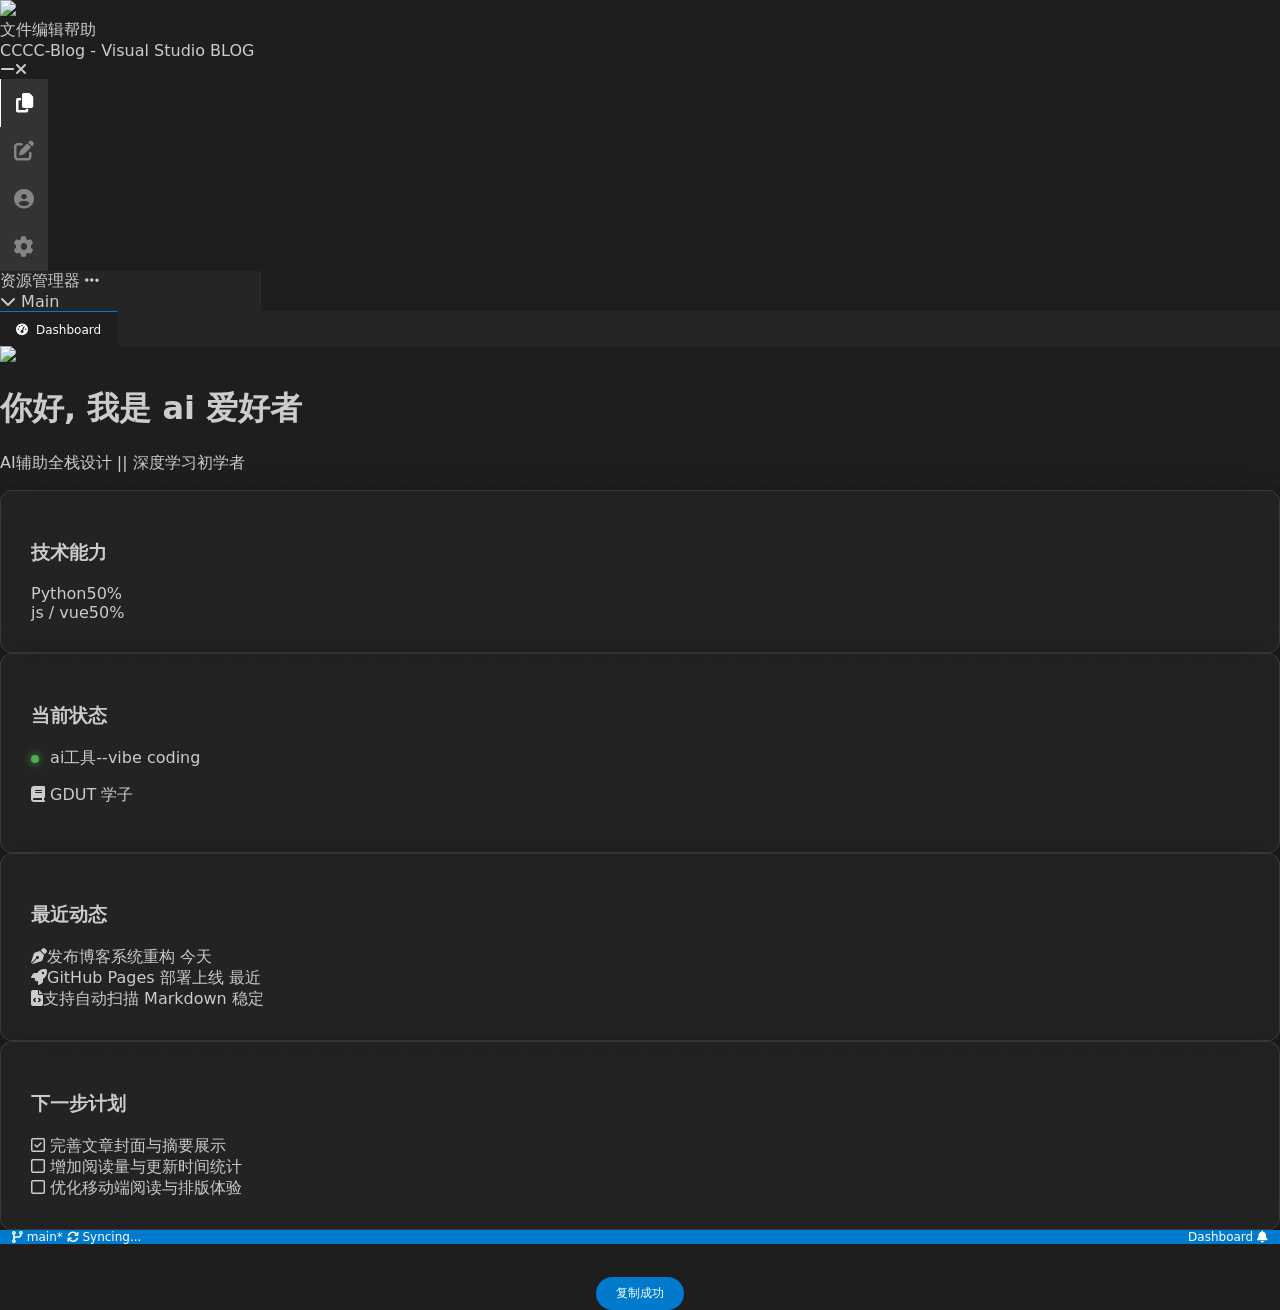
==== commit f9fe4938: "feat: enrich dashboard area and add TikTok dual-tone icon" ====
--- a/index.html
+++ b/index.html
@@ -103,6 +103,42 @@
                             </div>
                         </div>
                     </div>
+                    <div class="grid grid-cols-2 gap-6 mt-6">
+                        <div class="glass-card">
+                            <h3 class="text-xs font-bold opacity-50 uppercase mb-4">最近动态</h3>
+                            <div class="space-y-3 text-sm text-gray-300">
+                                <div class="flex items-center justify-between border-b border-white/5 pb-2">
+                                    <span><i class="fas fa-pen-nib mr-2 text-blue-400"></i>发布博客系统重构</span>
+                                    <span class="text-[11px] text-gray-500">今天</span>
+                                </div>
+                                <div class="flex items-center justify-between border-b border-white/5 pb-2">
+                                    <span><i class="fas fa-rocket mr-2 text-purple-400"></i>GitHub Pages 部署上线</span>
+                                    <span class="text-[11px] text-gray-500">最近</span>
+                                </div>
+                                <div class="flex items-center justify-between">
+                                    <span><i class="fas fa-file-code mr-2 text-cyan-400"></i>支持自动扫描 Markdown</span>
+                                    <span class="text-[11px] text-gray-500">稳定</span>
+                                </div>
+                            </div>
+                        </div>
+                        <div class="glass-card">
+                            <h3 class="text-xs font-bold opacity-50 uppercase mb-4">下一步计划</h3>
+                            <div class="space-y-3 text-sm text-gray-300">
+                                <div class="flex items-center gap-2">
+                                    <i class="far fa-square-check text-green-400"></i>
+                                    <span>完善文章封面与摘要展示</span>
+                                </div>
+                                <div class="flex items-center gap-2">
+                                    <i class="far fa-square text-gray-500"></i>
+                                    <span>增加阅读量与更新时间统计</span>
+                                </div>
+                                <div class="flex items-center gap-2">
+                                    <i class="far fa-square text-gray-500"></i>
+                                    <span>优化移动端阅读与排版体验</span>
+                                </div>
+                            </div>
+                        </div>
+                    </div>
                 </div>
             </div>
 
@@ -124,13 +160,13 @@
 
                     <div class="grid grid-cols-1 md:grid-cols-2 gap-4">
                         <!-- GitHub -->
-                        <div class="social-tile" onclick="window.open('https://github.com//cc703')">
+                        <div class="social-tile" onclick="window.open('https://github.com/cc703')">
                             <div class="flex justify-between items-start">
                                 <i class="fab fa-github text-3xl"></i>
                                 <span class="text-[10px] bg-white/10 px-2 py-0.5 rounded uppercase">Public</span>
                             </div>
                             <div>
-                                <div class="text-white font-bold">GitHub仓库</div>
+                                <div class="text-white font-bold">GitHub / 开源主页</div>
                                 <div class="text-gray-500 text-xs">查看我的开源项目与代码提交</div>
                                 <div class="text-gray-500 text-xs">欢迎交流</div>
                             </div>
@@ -158,20 +194,20 @@
                             </div>
                             <div>
                                 <div class="text-white font-bold">Email / 电子邮件</div>
-                                <div class="text-gray-500 text-xs">work@ai-lab.com (点击发送)</div>
+                                <div class="text-gray-500 text-xs">work@ai-lab.com (点击复制)</div>
                             </div>
                         </div>
                         
-                        <!--dou yin-->
+                        <!-- Douyin -->
                         <div class="social-tile" onclick="window.open('https://www.douyin.com/user/self')">
                             <div class="flex justify-between items-start">
-                                <i class="fab fa-twitter text-3xl text-blue-400"></i>
+                                <i class="fab fa-tiktok text-3xl text-white tiktok-duo"></i>
                                 <span
-                                    class="text-[10px] bg-blue-400/20 text-blue-400 px-2 py-0.5 rounded uppercase">Social</span>
+                                    class="text-[10px] bg-pink-400/20 text-pink-400 px-2 py-0.5 rounded uppercase">Social</span>
                             </div>
                             <div>
                                 <div class="text-white font-bold">抖音</div>
-                                <div class="text-gray-500 text-xs">发布日常</div>
+                                <div class="text-gray-500 text-xs">发布学习与开发日常</div>
                             </div>
                         </div>
                     </div>
--- a/css/style.css
+++ b/css/style.css
@@ -175,6 +175,10 @@
 
         .social-tile:hover::after {
             left: 100%;
+        }
+
+        .tiktok-duo {
+            text-shadow: 1.2px 0 #25f4ee, -1.2px 0 #fe2c55;
         }
 
         /* 状态指示器 */
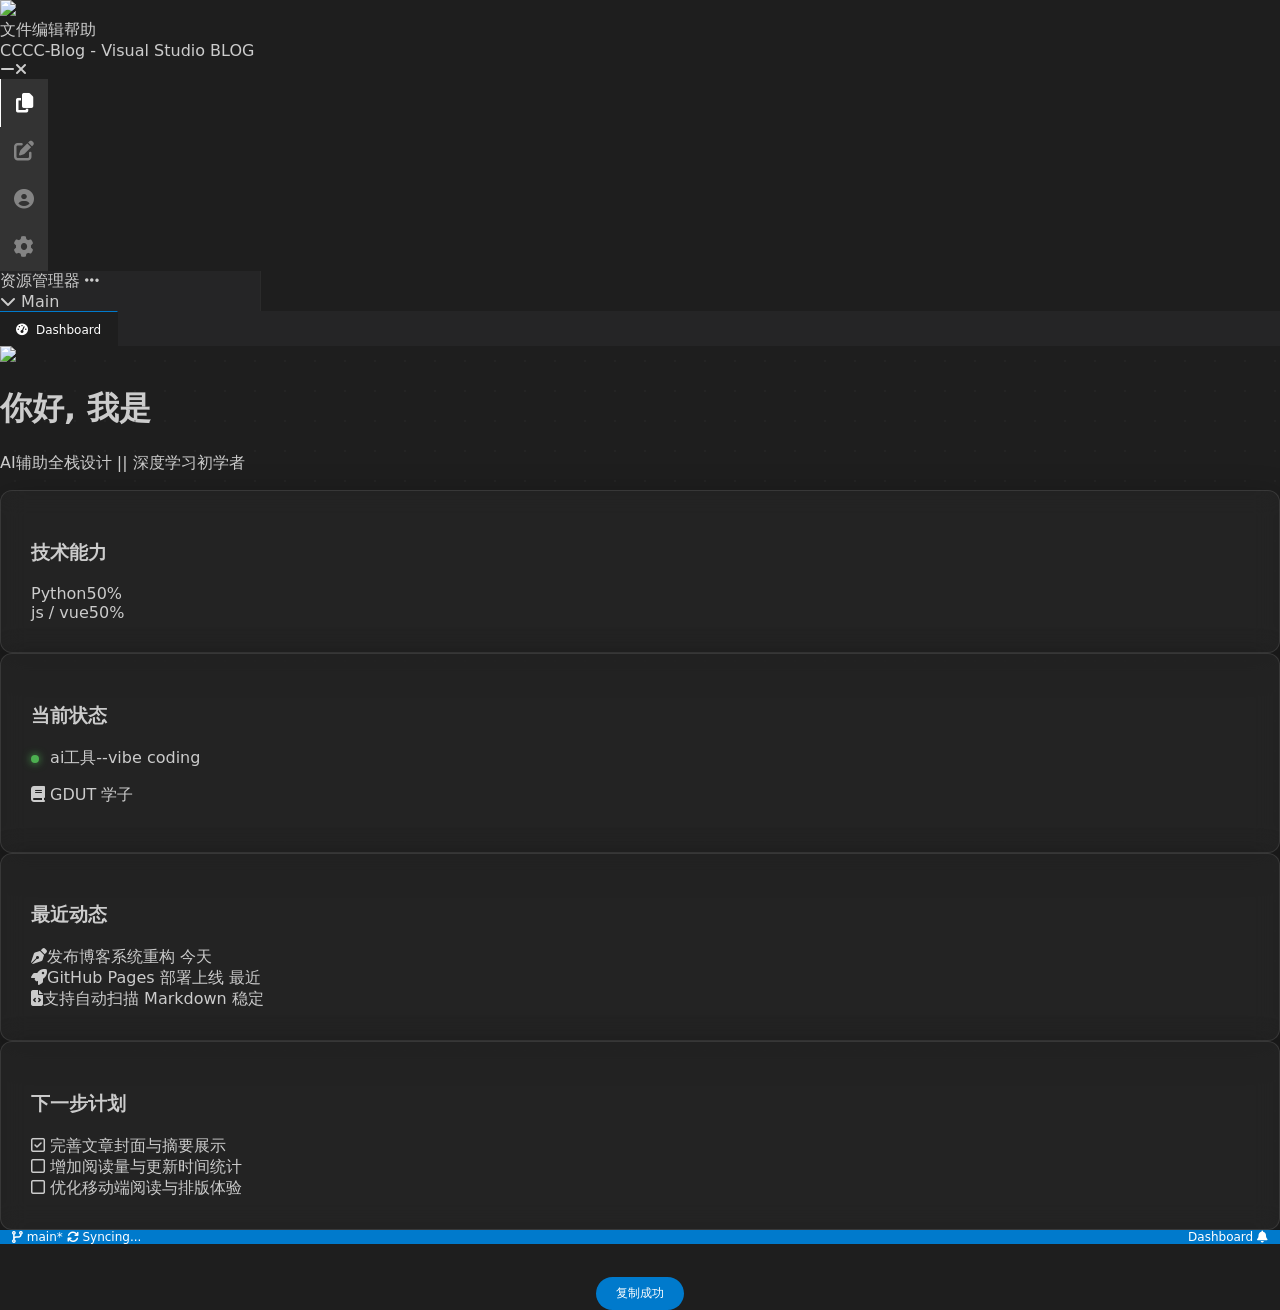
==== commit 4896a780: "chore: update typewriter text and clear initial span content" ====
--- a/index.html
+++ b/index.html
@@ -68,9 +68,8 @@
                         <img src="https://api.dicebear.com/7.x/adventurer/svg?seed=Felix"
                             class="w-32 h-32 rounded-full border-2 border-white/10 p-1">
                         <div>
-                            <h1 class="text-4xl font-bold text-white">你好, 我是 
-                                <span class="text-blue-500"
-                                    id="typewriter"> ai 爱好者</span>
+                            <h1 class="text-4xl font-bold text-white">你好, 我是
+                                <span class="text-blue-500" id="typewriter"></span>
                             </h1>
                             <p class="text-gray-400 mt-2">AI辅助全栈设计 || 深度学习初学者 </p>
                         </div>
@@ -197,7 +196,7 @@
                                 <div class="text-gray-500 text-xs">work@ai-lab.com (点击复制)</div>
                             </div>
                         </div>
-                        
+
                         <!-- Douyin -->
                         <div class="social-tile" onclick="window.open('https://www.douyin.com/user/self')">
                             <div class="flex justify-between items-start">
--- a/css/style.css
+++ b/css/style.css
@@ -544,4 +544,4 @@
 
         .markdown-body tr:nth-child(even) td {
             background-color: rgba(255, 255, 255, 0.02);
-        }
+        }
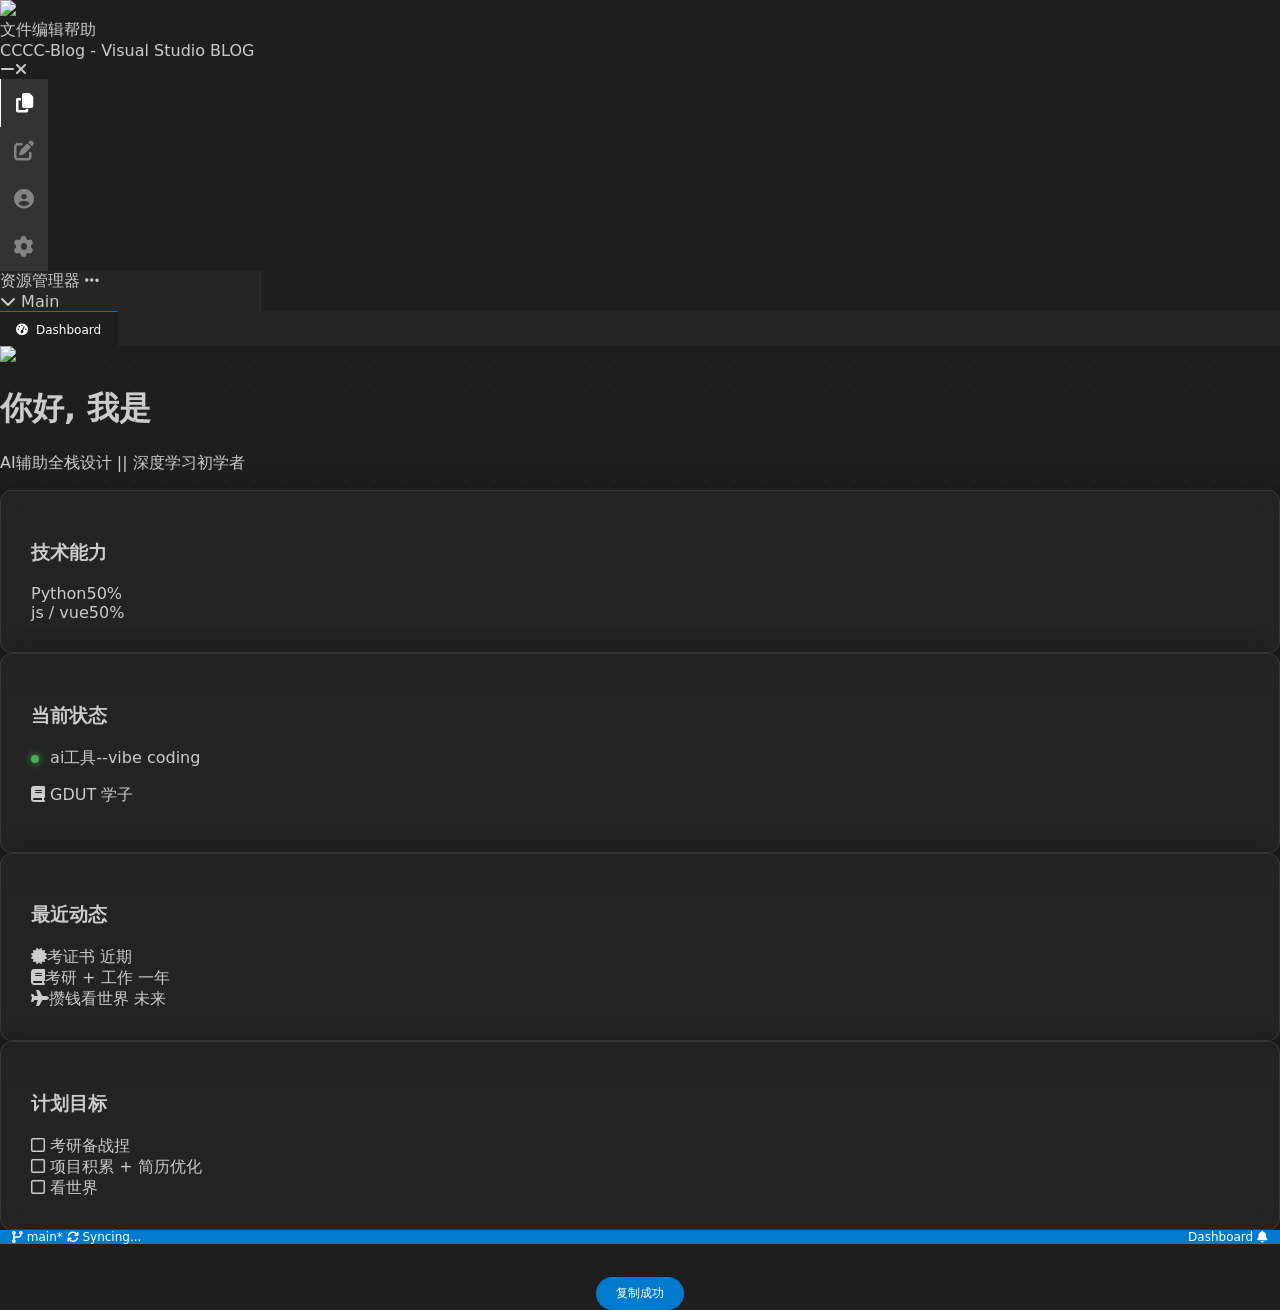
==== commit 276e455e: "auto update" ====
--- a/index.html
+++ b/index.html
@@ -107,33 +107,34 @@
                             <h3 class="text-xs font-bold opacity-50 uppercase mb-4">最近动态</h3>
                             <div class="space-y-3 text-sm text-gray-300">
                                 <div class="flex items-center justify-between border-b border-white/5 pb-2">
-                                    <span><i class="fas fa-pen-nib mr-2 text-blue-400"></i>发布博客系统重构</span>
-                                    <span class="text-[11px] text-gray-500">今天</span>
+                                    <span><i class="fas fa-certificate mr-2 text-blue-400"></i>考证书</span>
+                                    <span class="text-[11px] text-gray-500">近期</span>
                                 </div>
                                 <div class="flex items-center justify-between border-b border-white/5 pb-2">
-                                    <span><i class="fas fa-rocket mr-2 text-purple-400"></i>GitHub Pages 部署上线</span>
-                                    <span class="text-[11px] text-gray-500">最近</span>
+                                    <span><i class="fas fa-book mr-2 text-purple-400"></i>考研 + 工作</span>
+                                    <span class="text-[11px] text-gray-500">一年</span>
                                 </div>
                                 <div class="flex items-center justify-between">
-                                    <span><i class="fas fa-file-code mr-2 text-cyan-400"></i>支持自动扫描 Markdown</span>
-                                    <span class="text-[11px] text-gray-500">稳定</span>
-                                </div>
-                            </div>
-                        </div>
-                        <div class="glass-card">
-                            <h3 class="text-xs font-bold opacity-50 uppercase mb-4">下一步计划</h3>
+                                    <span><i class="fas fa-plane mr-2 text-cyan-400"></i>攒钱看世界</span>
+                                    <span class="text-[11px] text-gray-500">未来</span>
+                                </div>
+                            </div>
+                        </div>
+                        <div class="glass-card">
+                            <h3 class="text-xs font-bold opacity-50 uppercase mb-4">计划目标</h3>
                             <div class="space-y-3 text-sm text-gray-300">
                                 <div class="flex items-center gap-2">
-                                    <i class="far fa-square-check text-green-400"></i>
-                                    <span>完善文章封面与摘要展示</span>
+                                    <i class="far fa-square text-gray-500"></i>
+                                    <!--完成就变成fa-square--check text-green-400-->
+                                    <span>考研备战捏</span>
                                 </div>
                                 <div class="flex items-center gap-2">
                                     <i class="far fa-square text-gray-500"></i>
-                                    <span>增加阅读量与更新时间统计</span>
+                                    <span>项目积累 + 简历优化</span>
                                 </div>
                                 <div class="flex items-center gap-2">
                                     <i class="far fa-square text-gray-500"></i>
-                                    <span>优化移动端阅读与排版体验</span>
+                                    <span>看世界</span>
                                 </div>
                             </div>
                         </div>
